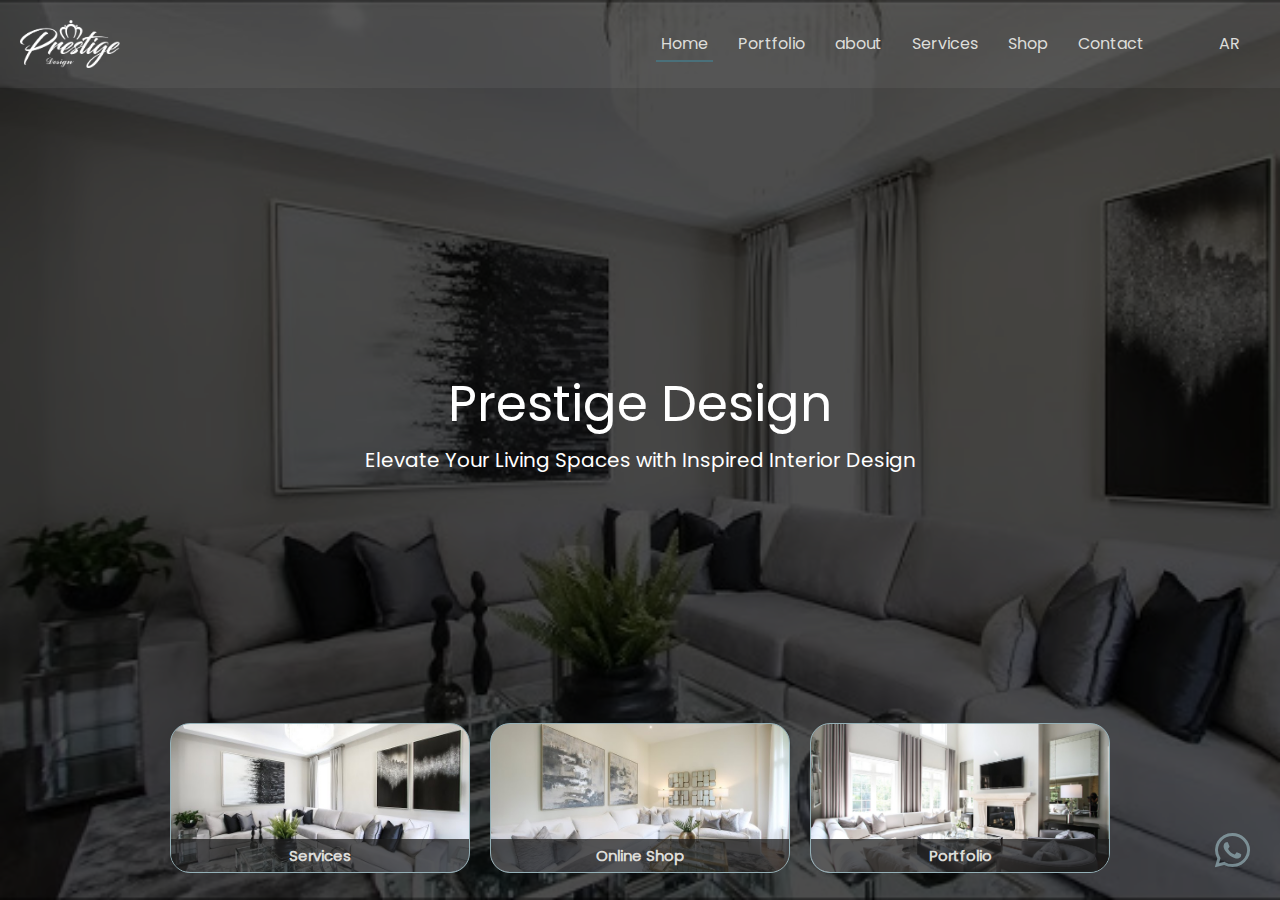
==== index.html @ 5916a6c3 "Update" ====
<!DOCTYPE html>
<html lang="en">

<head>
    <meta charset="UTF-8">
    <meta name="viewport" content="width=device-width, initial-scale=1.0">
    <meta name="description"
        content="Discover the art of interior design with Prestige Design. Explore our stunning portfolio, where creativity meets functionality. Let us transform your home into a masterpiece. Contact us today for personalized design consultations.">
    <title>Prestige Design | Elevate Your Living Spaces with Inspired Interior Design</title>

    <link rel="stylesheet" href="https://cdnjs.cloudflare.com/ajax/libs/font-awesome/6.4.2/css/all.min.css">

    <link rel="stylesheet" href="resources/styles/style.css">
</head>

<body class="ligh-mode-color">
    <!-- header -->
    <header class="header-index" id="header-index">

        <!-- navbar -->
        <div class="nav">
            <div class="container">
                <div class="nav-contents">
                    <div class="nav-logo">
                        <a href="index.html">
                            <img src="resources/images/navan-logo-light.png" alt="Prestige Design logo" loading="lazy">
                        </a>
                    </div>

                    <div class="nav-menu">
                        <ul>
                            <li><a href="index.html" id="nav-menu-home" class="selected">Home</a></li>

                            <li><a href="portfolio.html" id="nav-menu-portfolio">Portfolio</a></li>

                            <li><a href="about.html" id="nav-menu-about">About</a></li>


                            <li><a href="services.html" id="nav-menu-store">Services</a></li>

                            <li><a href="shop.html" id="nav-menu-collection">Shop</a></li>

                            <li><a href="contact.html" id="nav-menu-contact">Contact</a></li>
                        </ul>
                    </div>

                    <div class="nav-icons">
                        <div class="languages" id="language-toggeler">
                            <span id="en-language">EN</span>
                            <span id="ar-language">AR</span>
                        </div>
                        <!-- <div class="theme-mode">
                                <i class="fa fa-moon"></i>
                                <i class="fa fa-sun"></i>
                            </div> -->
                        <div class="nav-burger-menu" id="nav-burger-menu">
                            <i class="fa fa-bars"></i>
                            <div class="burger-menu">
                                <i class="fa fa-times"></i>
                                <ul>
                                    <li><a href="index.html" id="nav-menu-home-burger" class="selected">Home</a></li>
                                    <li><a href="portfolio.html" id="nav-menu-portfolio-burger">Portfolio</a>

                                    <li><a href="about.html" id="nav-menu-about-burger">About</a>
                                    </li>
                                    <li><a href="services.html" id="nav-menu-store-burger">Services</a></li>
                                    <li><a href="shop.html" id="nav-menu-collection-burger">Shop</a></li>
                                    <li><a href="contact.html" id="nav-menu-contact-burger">Contact</a></li>
                                </ul>
                            </div>
                        </div>
                    </div>
                </div>
            </div>
        </div>



        <section class="slider">
            <div class="background active">
                <div class='overlay'>
                    <span id="slogan-one">
                        <h1>Prestige Design</h1>
                    </span>
                    <div class="collection-filter">
                        <div class="wallpaper shop-filter">
                            <h3>Services</h3>
                            <a href="services.html" class="category-link"></a>
                        </div>
                        <div class="decorative shop-filter">
                            <h3>Online Shop</h3>
                            <a href="shop.html" class="category-link"></a>
                        </div>
                        <div class="posters shop-filter">
                            <h3>Portfolio</h3>
                            <a href="portfolio.html" class="category-link"></a>

                        </div>
                    </div>
                    <p>Elevate Your Living Spaces with Inspired Interior Design</p>

                </div>
            </div>
            <div class="background">
                <div class='overlay'>
                    <span id="slogan-two">Services</span>
                    <div class="collection-filter">
                        <div class="wallpaper shop-filter">
                            <h3>commercial design</h3>
                            <a href="#" class="category-link"></a>

                        </div>
                        <div class="decorative shop-filter">
                            <h3>residential design</h3>
                            <a href="#" class="category-link"></a>


                        </div>
                        <div class="posters shop-filter">
                            <h3>furnishing consultation</h3>
                            <a href="#" class="category-link"></a>

                        </div>
                    </div>
                </div>
            </div>
            <div class="background">
                <div class='overlay'>
                    <span id="slogan-three">Online Store</span>
                    <div class="collection-filter">
                        <div class="wallpaper shop-filter">
                            <h3>wallpapers</h3>
                            <a href="shop.html" class="category-link"></a>

                        </div>
                        <div class="decorative shop-filter">
                            <h3>decoratives</h3>
                            <a href="shop.html" class="category-link"></a>


                        </div>
                        <div class="posters shop-filter">
                            <h3>posters</h3>
                            <a href="shop.html" class="category-link"></a>

                        </div>
                    </div>
                </div>
            </div>
            <div class="background">
                <div class='overlay'>
                    <span id="slogan-four">Portfolio</span>
                    <div class="collection-filter">
                        <div class="wallpaper shop-filter">
                            <h3>Commercial</h3>
                            <a href="portfolio.html" class="category-link"></a>

                        </div>
                        <div class="decorative shop-filter">
                            <h3>Residential</h3>
                            <a href="portfolio.html" class="category-link"></a>


                        </div>
                        <div class="posters shop-filter">
                            <h3>Office</h3>
                            <a href="portfolio.html" class="category-link"></a>

                        </div>
                    </div>
                </div>
            </div>
        </section>

    </header>



    <div class="whatsapp">
        <a href="https://wa.me/+96891245348"><i class="fab fa-whatsapp"></i></a>
    </div>
    <!-- scripts -->
    <!-- <script src="resources/scripts/language-index.js"></script> -->
    <!-- <script src="resources/scripts/partners.js"></script> -->
    <!-- <script src="resources/scripts/counter.js"></script> -->
    <!-- <script src="resources/scripts/work.js"></script> -->
    <!-- <script src="resources/scripts/video-player.js"></script> -->
    <script src="resources/scripts/header-slider.js"></script>
    <script src="resources/scripts/burger-menu.js"></script>
    <script src="resources/scripts/language-index-2.js"></script>

</body>

</html>
---- resources/styles/style.css ----
*,
*::after,
*::before {
  margin: 0;
  padding: 0;
  box-sizing: border-box; }

body {
  width: 100%;
  font-family: poppins-regular; }

.body .secound-lang {
  direction: rtl;
  font-family: yekan; }

p {
  line-height: 1.7; }

a {
  text-decoration: none;
  color: inherit; }

i {
  color: #1e1e1e; }

ul,
li {
  list-style: none; }

.website-language-arabic {
  direction: rtl;
  font-family: yekan;
  text-align: right; }
  .website-language-arabic button a,
  .website-language-arabic input,
  .website-language-arabic textarea,
  .website-language-arabic button {
    font-family: yekan; }

.website-language-english {
  direction: ltr;
  text-align: left;
  font-family: poppins-regular; }
  .website-language-english input,
  .website-language-english textarea,
  .website-language-english button a,
  .website-language-english button {
    font-family: poppins-regular; }

img {
  transition: transform ease-in-out 0.3s; }

@font-face {
  font-family: yekan-bold;
  src: url(../fonts/vazirmatn/Vazirmatn-Bold.ttf); }

@font-face {
  font-family: yekan;
  src: url(../fonts/vazirmatn/Vazirmatn-Regular.ttf); }

@font-face {
  font-family: poppins-black-italic;
  src: url(../fonts/poppins/poppins-black-italic.ttf); }

@font-face {
  font-family: poppins-black;
  src: url(../fonts/poppins/poppins-black.ttf); }

@font-face {
  font-family: poppins-bold-italic;
  src: url(../fonts/poppins/poppins-bold-italic.ttf); }

@font-face {
  font-family: poppins-bold;
  src: url(../fonts/poppins/poppins-bold.ttf); }

@font-face {
  font-family: poppins-extra-bold-italic;
  src: url(../fonts/poppins/poppins-extra-bold-italic.ttf); }

@font-face {
  font-family: poppins-extra-bold;
  src: url(../fonts/poppins/poppins-extra-bold.ttf); }

@font-face {
  font-family: poppins-extra-light-italic;
  src: url(../fonts/poppins/poppins-extra-light-italic.ttf); }

@font-face {
  font-family: poppins-extra-light;
  src: url(../fonts/poppins/poppins-extra-light.ttf); }

@font-face {
  font-family: poppins-italic;
  src: url(../fonts/poppins/poppins-italic.ttf); }

@font-face {
  font-family: poppins-light-italic;
  src: url(../fonts/poppins/poppins-light-italic.ttf); }

@font-face {
  font-family: poppins-extra-light;
  src: url(../fonts/poppins/poppins-extra-light.ttf); }

@font-face {
  font-family: poppins-italic;
  src: url(../fonts/poppins/poppins-italic.ttf); }

@font-face {
  font-family: poppins-light-italic;
  src: url(../fonts/poppins/poppins-light-italic.ttf); }

@font-face {
  font-family: poppins-light;
  src: url(../fonts/poppins/poppins-light.ttf); }

@font-face {
  font-family: poppins-medium-italic;
  src: url(../fonts/poppins/poppins-medium-italic.ttf); }

@font-face {
  font-family: poppins-medium;
  src: url(../fonts/poppins/poppins-medium.ttf); }

@font-face {
  font-family: poppins-regular;
  src: url(../fonts/poppins/poppins-regular.ttf); }

@font-face {
  font-family: poppins-semi-bold-italic;
  src: url(../fonts/poppins/poppins-semi-bold-italic.ttf); }

@font-face {
  font-family: poppins-semi-bold;
  src: url(../fonts/poppins/poppins-semi-bold.ttf); }

@font-face {
  font-family: poppins-thin-italic;
  src: url(../fonts/poppins/poppins-thin-italic.ttf); }

@font-face {
  font-family: poppins-thin;
  src: url(../fonts/poppins/poppins-thin.ttf); }

@keyframes fadeUp {
  to {
    opacity: 1;
    transform: translateY(0); } }

.container {
  max-width: 1280px;
  margin: 0 auto;
  padding: 20px; }

.i-arrow {
  margin-left: 10px !important;
  color: inherit !important; }

.section-titles {
  color: #4a707a;
  text-transform: uppercase; }

.hidden {
  display: none !important; }

.show {
  display: inline-flex !important; }

.select-show {
  border: 2px solid #4a707a; }

.light-mode-color {
  color: #1e1e1e; }

.dark-mode-color {
  color: #ddddda; }

.button {
  display: inline-flex;
  justify-content: center;
  align-items: center;
  outline: none;
  padding: 15px 25px;
  border-radius: 25px;
  border: 0;
  text-transform: uppercase;
  margin: 10px;
  cursor: pointer; }

.button-dark {
  color: #ddddda;
  background: #1e1e1e;
  transition: 0.3s; }

.button-dark:hover {
  color: #ddddda;
  background: #4a707a; }

.button-light {
  color: #1e1e1e;
  background: #ddddda;
  transition: 0.3s; }

.button-light:hover {
  color: #ddddda;
  background: #4a707a; }

.button-primary {
  color: #ddddda;
  background: #4a707a;
  transition: 0.3s; }

.button-primary:hover {
  opacity: 80%; }

.post img {
  width: 100%;
  max-width: 100%; }

.whatsapp i {
  position: fixed;
  bottom: 30px;
  right: 30px;
  opacity: 70%;
  font-size: 40px;
  z-index: 500;
  color: #94b0b7;
  transition: 0.3s; }

.whatsapp:hover i {
  color: yellowgreen;
  opacity: 1; }

.header .nav .container .nav-contents .nav-icons .nav-burger-menu .burger-menu,
.header-index .nav .container .nav-contents .nav-icons .nav-burger-menu .burger-menu,
.header-about .nav .container .nav-contents .nav-icons .nav-burger-menu .burger-menu {
  padding: 100px;
  z-index: 100;
  position: fixed;
  background: #1e1e1e;
  left: 0;
  top: 0;
  bottom: 0;
  right: 0; }
  .header .nav .container .nav-contents .nav-icons .nav-burger-menu .burger-menu i,
  .header-index .nav .container .nav-contents .nav-icons .nav-burger-menu .burger-menu i,
  .header-about .nav .container .nav-contents .nav-icons .nav-burger-menu .burger-menu i {
    position: absolute;
    right: 0;
    top: 0;
    padding: 40px;
    font-size: 40px;
    color: #ddddda;
    transition: 0.3s; }
    .header .nav .container .nav-contents .nav-icons .nav-burger-menu .burger-menu i:hover,
    .header-index .nav .container .nav-contents .nav-icons .nav-burger-menu .burger-menu i:hover,
    .header-about .nav .container .nav-contents .nav-icons .nav-burger-menu .burger-menu i:hover {
      color: #4a707a; }
  .header .nav .container .nav-contents .nav-icons .nav-burger-menu .burger-menu li,
  .header-index .nav .container .nav-contents .nav-icons .nav-burger-menu .burger-menu li,
  .header-about .nav .container .nav-contents .nav-icons .nav-burger-menu .burger-menu li {
    color: #ddddda;
    padding: 20px;
    font-size: 20px; }
    .header .nav .container .nav-contents .nav-icons .nav-burger-menu .burger-menu li:hover,
    .header-index .nav .container .nav-contents .nav-icons .nav-burger-menu .burger-menu li:hover,
    .header-about .nav .container .nav-contents .nav-icons .nav-burger-menu .burger-menu li:hover {
      color: #4a707a; }

.footer {
  width: 100%;
  background: linear-gradient(rgba(0, 0, 0, 0.6), rgba(0, 0, 0, 0.6)), url(../images/footer.jpeg);
  display: flex;
  justify-content: center;
  align-items: center;
  color: #ddddda;
  text-align: center; }
  .footer .footer-contents {
    width: 100%;
    padding-top: 20px;
    width: 100%; }
    .footer .footer-contents .footer-top {
      width: 100%;
      border-bottom: 2px solid gray;
      padding: 30px; }
      .footer .footer-contents .footer-top h2 {
        width: 100%;
        color: #ddddda;
        padding: 15px;
        font-size: 25px; }
      .footer .footer-contents .footer-top .about-description {
        width: 100%; }
    .footer .footer-contents .container {
      width: 100%; }
      .footer .footer-contents .container .footer-bottom {
        width: 100%;
        padding: 30px;
        display: flex;
        justify-content: center;
        align-items: center; }
        .footer .footer-contents .container .footer-bottom .footer-bottom-left {
          opacity: 70%; }
          .footer .footer-contents .container .footer-bottom .footer-bottom-left a {
            display: block;
            padding: 10px 0;
            font-size: 20px;
            transition: 0.3s; }
            .footer .footer-contents .container .footer-bottom .footer-bottom-left a:hover {
              color: #4a707a; }
          .footer .footer-contents .container .footer-bottom .footer-bottom-left .logo img {
            width: 150px;
            margin-bottom: 10px; }
          .footer .footer-contents .container .footer-bottom .footer-bottom-left .social-media {
            display: flex; }
            .footer .footer-contents .container .footer-bottom .footer-bottom-left .social-media a i {
              color: #ddddda;
              font-size: 30px;
              padding: 10px 10px;
              cursor: pointer;
              transition: 0.3s; }
              .footer .footer-contents .container .footer-bottom .footer-bottom-left .social-media a i:hover {
                color: #4a707a; }
    .footer .footer-contents .copyright {
      width: 100%;
      border-top: 2px solid gray;
      padding: 10px;
      opacity: 50%; }
      .footer .footer-contents .copyright i {
        color: #ddddda; }
      .footer .footer-contents .copyright a {
        color: #4a707a; }

.nav {
  z-index: 100;
  width: 100%;
  background: rgba(255, 255, 255, 0.05);
  position: relative; }
  .nav .container {
    width: 100%; }
    .nav .container .nav-contents {
      width: 100%;
      display: flex;
      justify-content: space-between;
      align-items: center; }
      .nav .container .nav-contents .nav-logo img {
        display: block;
        width: 100px;
        padding-top: 0px;
        padding-bottom: 0px;
        cursor: pointer; }
      .nav .container .nav-contents .nav-menu {
        width: 100%; }
        .nav .container .nav-contents .nav-menu ul {
          display: flex;
          align-items: center;
          justify-content: end;
          margin-right: 50px; }
          .nav .container .nav-contents .nav-menu ul li {
            margin-left: 20px; }
            .nav .container .nav-contents .nav-menu ul li a {
              padding: 5px;
              cursor: pointer;
              color: #ddddda;
              transition: 0.3s; }
              .nav .container .nav-contents .nav-menu ul li a:hover {
                color: #4a707a; }
      .nav .container .nav-contents .nav-icons {
        display: flex;
        justify-content: space-between;
        align-items: center;
        transition: 0.3s; }
        .nav .container .nav-contents .nav-icons i {
          font-size: 25px;
          align-items: center;
          cursor: pointer;
          color: #ddddda; }
          .nav .container .nav-contents .nav-icons i:hover {
            color: #4a707a; }
        .nav .container .nav-contents .nav-icons .languages {
          display: flex;
          align-items: center;
          justify-content: center;
          color: #ddddda;
          cursor: pointer;
          transition: 0.3s; }
          .nav .container .nav-contents .nav-icons .languages span {
            padding: 4px 20px; }
        .nav .container .nav-contents .nav-icons .languages:hover {
          color: #4a707a; }
        .nav .container .nav-contents .nav-icons .nav-burger-menu {
          display: none; }

.header {
  width: 100%;
  height: 100vh;
  background: linear-gradient(rgba(0, 0, 0, 0.7), rgba(0, 0, 0, 0.7)), url(../images/rev-home-1.jpeg) no-repeat center center;
  background-size: cover;
  text-align: center; }
  .header .selected {
    border-bottom: 2px solid #4a707a; }
  .header .hero {
    width: 100%;
    height: 80vh;
    display: flex;
    justify-content: center;
    align-items: center; }
    .header .hero .container {
      max-width: 50%; }
      .header .hero .container .hero-contents {
        display: flex;
        flex-direction: column;
        justify-content: center;
        align-items: center;
        padding-top: 50px; }
        .header .hero .container .hero-contents h1 {
          font-size: 45px;
          opacity: 0;
          transform: translateY(20px);
          animation: fadeUp 1s ease forwards;
          animation-delay: 0.5s; }
        .header .hero .container .hero-contents p {
          padding: 40px 0;
          font-size: 18px;
          margin-bottom: 40px;
          opacity: 0;
          transform: translateY(20px);
          animation: fadeUp 1s ease forwards;
          animation-delay: 1s; }
        .header .hero .container .hero-contents button {
          opacity: 0;
          transform: translateY(20px);
          animation: fadeUp 1s ease forwards;
          animation-delay: 1.5s; }
          .header .hero .container .hero-contents button i {
            padding-left: 10px; }

.main {
  width: 100%; }
  .main .about {
    width: 100%;
    padding-top: 100px; }
    .main .about .container {
      width: 100%;
      position: relative; }
      .main .about .container .about-contents {
        display: flex;
        width: 100%;
        justify-content: space-between; }
        .main .about .container .about-contents .image-about {
          display: flex;
          justify-content: center;
          align-items: center;
          width: 100%; }
          .main .about .container .about-contents .image-about img {
            padding: 30px;
            display: block;
            object-fit: cover;
            max-width: 100%;
            height: auto; }
        .main .about .container .about-contents .about-description {
          width: 95%;
          display: flex;
          flex-direction: column;
          align-items: center;
          text-align: center;
          padding: 50px 30px; }
          .main .about .container .about-contents .about-description span {
            color: #4a707a;
            padding-top: 50px; }
          .main .about .container .about-contents .about-description h2 {
            font-size: 30px;
            margin: 25px 0; }
          .main .about .container .about-contents .about-description button {
            margin-top: 40px; }
          .main .about .container .about-contents .about-description .about-image-des {
            padding-top: 50px; }
            .main .about .container .about-contents .about-description .about-image-des img {
              width: 300px; }
          .main .about .container .about-contents .about-description h4 {
            padding-top: 20px;
            padding-bottom: 5px; }
      .main .about .container .about-contents-up {
        margin-bottom: -150px; }
      .main .about .container .about-contents-down {
        position: relative; }
        .main .about .container .about-contents-down .about-description {
          margin-top: 90px; }
  .main .counter {
    width: 100%; }
    .main .counter .container {
      width: 100%;
      display: flex;
      justify-content: center;
      align-items: center; }
      .main .counter .container .counter-contents {
        width: 80%;
        display: grid;
        justify-content: center;
        align-items: center;
        grid-template-columns: repeat(4, 1fr);
        grid-gap: 10px;
        font-size: 18px; }
        .main .counter .container .counter-contents span {
          color: #4a707a;
          font-size: 40px;
          font-weight: bold; }
        .main .counter .container .counter-contents .single-counter {
          border-left: 2px solid rgba(150, 87, 168, 0.4);
          padding: 20px;
          padding-left: 20px;
          margin-right: 15px;
          display: flex;
          justify-content: center;
          align-items: center;
          text-align: center;
          flex-direction: column; }
          .main .counter .container .counter-contents .single-counter:first-child {
            border: none; }
          .main .counter .container .counter-contents .single-counter .counter-number > span:first-child {
            font-size: 50px; }
  .main .video {
    width: 100%;
    max-height: 600px;
    margin-bottom: 100px;
    margin-top: 50px; }
    .main .video .container {
      width: 100%; }
      .main .video .container .video-contents {
        display: flex;
        justify-content: center;
        align-items: center;
        width: 100%;
        max-height: 600px;
        padding: 0 20px;
        flex-direction: column;
        position: relative; }
        .main .video .container .video-contents .video-file {
          display: block;
          object-fit: cover;
          height: 100%;
          max-height: 600px;
          width: 100%;
          background: url(../images/video-cover.jpeg) no-repeat center center;
          background-size: cover; }
        .main .video .container .video-contents div {
          width: 150px;
          height: 150px;
          position: absolute;
          display: flex;
          justify-content: center;
          align-items: center; }
          .main .video .container .video-contents div i {
            color: #ddddda;
            font-size: 60px;
            opacity: 50%; }
  .main .services {
    width: 100%;
    background: url(../images/service-watermark.png), linear-gradient(#1e1e1e, #1e1e1e);
    background-position: center center;
    background-repeat: no-repeat;
    background-size: cover;
    color: #ddddda;
    margin-top: -200px; }
    .main .services .container {
      width: 100%; }
      .main .services .container .services-contents {
        width: 100%;
        display: flex;
        justify-content: center;
        align-items: center;
        padding: 20px;
        padding-top: 100px; }
        .main .services .container .services-contents .services-title {
          justify-content: center;
          align-items: center;
          width: 30%; }
          .main .services .container .services-contents .services-title h4 {
            font-size: 40px;
            padding: 40px 0; }
        .main .services .container .services-contents .services-description {
          width: 70%;
          display: grid;
          grid-template-columns: repeat(2, 1fr);
          justify-content: center;
          align-items: center;
          grid-gap: 80px;
          padding: 50px;
          margin-left: 40px; }
          .main .services .container .services-contents .services-description .single-services {
            position: relative; }
            .main .services .container .services-contents .services-description .single-services:hover .service-icon-title i {
              color: #4a707a; }
              .main .services .container .services-contents .services-description .single-services:hover .service-icon-title i::after {
                display: none; }
          .main .services .container .services-contents .services-description p {
            text-align: justify; }
          .main .services .container .services-contents .services-description .service-icon-title {
            display: flex;
            align-items: center; }
            .main .services .container .services-contents .services-description .service-icon-title h5 {
              font-size: 15px;
              padding: 0 15px; }
            .main .services .container .services-contents .services-description .service-icon-title i {
              color: #ddddda;
              font-size: 50px;
              margin-bottom: 15px;
              position: relative;
              opacity: 80%;
              z-index: 5;
              transition: 0.3s; }
              .main .services .container .services-contents .services-description .service-icon-title i::after {
                content: '';
                position: absolute;
                height: 40px;
                width: 40px;
                display: flex;
                border-radius: 50%;
                left: 45%;
                top: -40%;
                z-index: -100;
                justify-content: center;
                align-items: center;
                background: #4a707a;
                opacity: 40%; }
  .main .work {
    width: 100%;
    padding-top: 100px; }
    .main .work .container {
      width: 100%; }
      .main .work .container .work-contents {
        width: 100%;
        display: flex;
        justify-content: center;
        align-items: center;
        flex-direction: column;
        text-align: center; }
        .main .work .container .work-contents .work-top {
          display: flex;
          justify-content: center;
          align-items: center;
          flex-direction: column;
          margin-bottom: 25px; }
          .main .work .container .work-contents .work-top h6 {
            font-size: 30px;
            padding: 25px 0; }
          .main .work .container .work-contents .work-top p {
            max-width: 80%; }
        .main .work .container .work-contents .work-bottom {
          width: 100%;
          display: grid;
          grid-template-columns: repeat(3, 1fr);
          text-align: start;
          justify-content: end;
          align-items: end;
          height: 700px;
          max-height: 700px;
          background: linear-gradient(rgba(0, 0, 0, 0.6), rgba(0, 0, 0, 0.6)), url(../images/gallery-project-3.jpeg) no-repeat center center;
          background-size: cover;
          color: #ddddda; }
          .main .work .container .work-contents .work-bottom .single-work {
            display: flex;
            width: 100%;
            text-align: start;
            flex-direction: column;
            justify-content: end;
            height: 100%;
            padding: 10px;
            position: relative; }
            .main .work .container .work-contents .work-bottom .single-work:nth-child(2) {
              border-right: 2px solid #ddddda;
              border-left: 2px solid #ddddda; }
            .main .work .container .work-contents .work-bottom .single-work span {
              font-size: 90px;
              opacity: 90%; }
            .main .work .container .work-contents .work-bottom .single-work h5 {
              font-size: 24px;
              font-weight: bold; }
            .main .work .container .work-contents .work-bottom .single-work p {
              display: none;
              padding-bottom: 10px; }
  .main .projects {
    padding-top: 20px;
    width: 100%; }
    .main .projects .projects-contents {
      width: 100%;
      display: flex;
      justify-content: center;
      align-items: center;
      flex-direction: column;
      text-align: center; }
      .main .projects .projects-contents button {
        margin-top: 30px; }
      .main .projects .projects-contents .project-top {
        display: flex;
        justify-content: center;
        align-items: center;
        flex-direction: column;
        margin-bottom: 50px; }
        .main .projects .projects-contents .project-top h6 {
          font-size: 30px;
          padding: 25px 0; }
        .main .projects .projects-contents .project-top p {
          max-width: 80%; }
      .main .projects .projects-contents .project-bottom {
        width: 100%;
        display: grid;
        grid-gap: 2px;
        grid-template-columns: repeat(4, 1fr); }
        .main .projects .projects-contents .project-bottom .single-project {
          height: 220px;
          display: flex;
          justify-content: center;
          align-items: center;
          flex-direction: column;
          background-size: cover;
          color: #ddddda; }
          .main .projects .projects-contents .project-bottom .single-project h5 {
            font-size: 18px; }
          .main .projects .projects-contents .project-bottom .single-project h5,
          .main .projects .projects-contents .project-bottom .single-project div {
            opacity: 0;
            visibility: hidden;
            transition: 0.5s; }
          .main .projects .projects-contents .project-bottom .single-project:hover h5,
          .main .projects .projects-contents .project-bottom .single-project:hover div {
            opacity: 1;
            visibility: visible; }
          .main .projects .projects-contents .project-bottom .single-project:nth-child(1) {
            background: linear-gradient(rgba(0, 0, 0, 0.6), rgba(0, 0, 0, 0.6)), url(../images/project-villa/villa-2.jpeg) no-repeat center center;
            background-size: cover; }
          .main .projects .projects-contents .project-bottom .single-project:nth-child(2) {
            background: linear-gradient(rgba(0, 0, 0, 0.6), rgba(0, 0, 0, 0.6)), url(../images/project-car-tuning-showroom/sdesign-car-showroom-9.jpg) no-repeat center center;
            background-size: cover; }
          .main .projects .projects-contents .project-bottom .single-project:nth-child(3) {
            background: linear-gradient(rgba(0, 0, 0, 0.6), rgba(0, 0, 0, 0.6)), url(../images/project-skil-secret-2/skin-secret-3.jpg) no-repeat center center;
            background-size: cover; }
          .main .projects .projects-contents .project-bottom .single-project:nth-child(4) {
            background: linear-gradient(rgba(0, 0, 0, 0.6), rgba(0, 0, 0, 0.6)), url(../images/project-office-mucat-hills/muscat-hills-7.jpg) no-repeat center center;
            background-size: cover; }
          .main .projects .projects-contents .project-bottom .single-project:nth-child(5) {
            background: linear-gradient(rgba(0, 0, 0, 0.6), rgba(0, 0, 0, 0.6)), url(../images/project-office-muzon/muzon-2.jpg) no-repeat center center;
            background-size: cover; }
          .main .projects .projects-contents .project-bottom .single-project:nth-child(6) {
            background: linear-gradient(rgba(0, 0, 0, 0.6), rgba(0, 0, 0, 0.6)), url(../images/project-photo-studio/photo-studio-3.jpg) no-repeat center center;
            background-size: cover; }
          .main .projects .projects-contents .project-bottom .single-project:nth-child(7) {
            background: linear-gradient(rgba(0, 0, 0, 0.6), rgba(0, 0, 0, 0.6)), url(../images/project-villa/villa-6.jpeg) no-repeat center center;
            background-size: cover; }
          .main .projects .projects-contents .project-bottom .single-project:nth-child(8) {
            background: linear-gradient(rgba(0, 0, 0, 0.6), rgba(0, 0, 0, 0.6)), url(../images/project-living-room/living-room-1.jpg) no-repeat center center;
            background-size: cover; }
  .main .quality {
    width: 100%;
    padding-top: 100px; }
    .main .quality .container {
      width: 100%; }
      .main .quality .container .quality-contents {
        width: 100%;
        display: flex;
        justify-content: center;
        align-items: center; }
        .main .quality .container .quality-contents .quality-images {
          width: 100%;
          display: flex;
          justify-content: center;
          min-width: 500px;
          background: url(../images/quality-background.png) no-repeat center center;
          background-size: contain; }
          .main .quality .container .quality-contents .quality-images .quality-image-inner {
            position: relative;
            min-height: 600px;
            width: 80%;
            background: url(../images/about.jpeg) no-repeat center center;
            background-size: cover; }
            .main .quality .container .quality-contents .quality-images .quality-image-inner .quality-price {
              position: absolute;
              right: 0;
              bottom: 0;
              height: 150px;
              width: 180px;
              background: white;
              display: flex;
              justify-content: center;
              align-items: center;
              flex-direction: column; }
              .main .quality .container .quality-contents .quality-images .quality-image-inner .quality-price span {
                font-size: 45px;
                font-weight: bold; }
              .main .quality .container .quality-contents .quality-images .quality-image-inner .quality-price h4 {
                font-size: 16px;
                font-weight: bold; }
        .main .quality .container .quality-contents .quality-description {
          display: flex;
          margin-top: 30px;
          justify-content: center;
          align-items: start;
          flex-direction: column;
          width: 100%;
          padding: 10px 90px 0px 90px; }
          .main .quality .container .quality-contents .quality-description h6 {
            font-size: 50px;
            padding: 20px 0;
            font-weight: bold;
            line-height: 1.3; }
          .main .quality .container .quality-contents .quality-description p {
            font-size: 18px;
            padding-bottom: 30px; }
  .main .partner {
    direction: ltr !important;
    padding-top: 100px;
    width: 100%;
    display: flex;
    justify-content: center;
    align-items: center;
    margin-bottom: 100px; }
    .main .partner .partner-contents {
      display: flex;
      overflow: hidden;
      white-space: nowrap;
      width: 100%;
      animation: scroll 10s linear infinite; }
      .main .partner .partner-contents .partner-logo {
        flex: 0 0 auto;
        margin-right: 20px; }
        .main .partner .partner-contents .partner-logo img {
          width: 200px;
          height: auto; }
  .main .banner {
    width: 100%;
    height: 500px;
    display: flex;
    justify-content: center;
    align-items: center;
    padding: 20px;
    text-align: center;
    margin-top: 80px;
    background: linear-gradient(rgba(0, 0, 0, 0.7), rgba(0, 0, 0, 0.7)), url(../images/banner.jpeg) no-repeat center center fixed;
    background-size: cover;
    color: #ddddda; }
    .main .banner .banner-contents h6 {
      font-size: 50px;
      padding: 20px; }
  .main #blog-title,
  .main #blog-heading {
    text-align: center; }
  .main .blog {
    width: 100%;
    padding-top: 70px; }
    .main .blog .container {
      width: 100%; }
      .main .blog .container .blog-contents {
        display: flex;
        flex-direction: column;
        align-items: center;
        justify-content: center; }
        .main .blog .container .blog-contents .blog-title-wrapper {
          width: 100%;
          text-align: center; }
          .main .blog .container .blog-contents .blog-title-wrapper h2 {
            margin-top: 10px; }
        .main .blog .container .blog-contents .post-contents {
          width: 100%;
          display: flex;
          margin-top: 15px; }
          .main .blog .container .blog-contents .post-contents .post {
            display: flex;
            flex-direction: column;
            padding: 15px;
            margin: 5px 0;
            height: 100%; }
            .main .blog .container .blog-contents .post-contents .post h3 {
              margin-bottom: 20px; }
            .main .blog .container .blog-contents .post-contents .post i {
              margin-bottom: 10px; }
          .main .blog .container .blog-contents .post-contents figcaption {
            padding: 5px; }
            .main .blog .container .blog-contents .post-contents figcaption p {
              max-height: 80px;
              overflow: hidden;
              text-overflow: ellipsis;
              text-align: justify; }
            .main .blog .container .blog-contents .post-contents figcaption a {
              color: #4a707a;
              padding-top: 20px;
              font-weight: bold;
              display: block; }
            .main .blog .container .blog-contents .post-contents figcaption i {
              color: #4a707a;
              opacity: 70%; }
            .main .blog .container .blog-contents .post-contents figcaption .post-date {
              padding-right: 10px;
              opacity: 70%; }
          .main .blog .container .blog-contents .post-contents .post-main {
            display: flex;
            flex-direction: column;
            justify-content: center;
            align-items: center;
            min-width: 50%;
            margin: 5px; }
            .main .blog .container .blog-contents .post-contents .post-main figure img {
              display: block;
              margin-bottom: 20px; }
          .main .blog .container .blog-contents .post-contents .post-subsidiary {
            display: flex;
            flex-direction: column;
            justify-content: space-between;
            align-items: center; }
            .main .blog .container .blog-contents .post-contents .post-subsidiary .post {
              margin: 10px 0; }
            .main .blog .container .blog-contents .post-contents .post-subsidiary figure {
              display: flex;
              flex-direction: row; }
              .main .blog .container .blog-contents .post-contents .post-subsidiary figure img {
                max-width: 50%;
                display: block;
                margin: 0 15px;
                object-fit: cover;
                object-position: center center; }

.website-language-arabic main .counter .container .counter-contents .single-counter {
  border: none; }
  .website-language-arabic main .counter .container .counter-contents .single-counter:nth-child(2) {
    border-left: 2px solid rgba(150, 87, 168, 0.4);
    border-right: 2px solid rgba(150, 87, 168, 0.4); }
  .website-language-arabic main .counter .container .counter-contents .single-counter:nth-child(3) {
    border-left: 2px solid rgba(150, 87, 168, 0.4); }

.header-index {
  width: 100%;
  height: 100vh;
  background-size: cover;
  text-align: center;
  transition: 3s;
  position: relative; }
  .header-index .selected {
    border-bottom: 2px solid #4a707a; }
  .header-index .slider {
    z-index: -100;
    height: calc(100vh - 87.84px);
    overflow: hidden;
    font-family: poppins-regular; }
  .header-index .slider .background {
    position: absolute;
    top: 0;
    left: 0;
    -ms-background-size: cover;
    background-size: cover;
    height: 100vh;
    width: 100%;
    opacity: 0;
    z-index: 0;
    -webkit-transition: .5s ease-out;
    -moz-transition: .5s ease-out;
    -ms-transition: .5s ease-out;
    -o-transition: .5s ease-out;
    transition: .5s ease-out; }
  .header-index .slider .background:nth-of-type(1) {
    background-image: url("../images/hero-1.jpeg"); }
  .header-index .slider .background:nth-of-type(2) {
    background-image: url("../images/hero-2.jpeg"); }
  .header-index .slider .background:nth-of-type(3) {
    background-image: url("../images/hero-3.jpeg"); }
  .header-index .slider .background:nth-of-type(4) {
    background-image: url("../images/hero-2.jpeg"); }
  .header-index .slider .active {
    opacity: 1;
    z-index: 1; }
  .header-index .background .overlay {
    display: flex;
    flex-direction: column;
    justify-content: center;
    align-items: center;
    background: rgba(0, 0, 0, 0.7);
    width: 100%;
    height: 100%; }
  .header-index .background .overlay span {
    color: #fff;
    text-align: center;
    display: block;
    font-size: 50px;
    text-transform: capitalize;
    position: absolute;
    top: 50%;
    left: 50%;
    transform: translate(-50%, -110%); }
  .header-index .background .overlay p {
    color: #fff;
    text-align: center;
    display: block;
    margin-top: 20px;
    font-size: 20px;
    z-index: 300; }
  .header-index .collection-filter {
    position: absolute;
    top: 100%;
    left: 50%;
    transform: translate(-50%, -110%);
    width: 100%;
    display: flex;
    padding: 10px;
    justify-content: center;
    align-items: center;
    z-index: 200; }
    .header-index .collection-filter .shop-filter {
      width: 300px;
      height: 150px;
      min-width: 100px;
      min-height: 80px;
      display: flex;
      justify-content: center;
      flex-direction: column;
      align-items: center;
      background-color: #4a707a;
      color: #ddddda;
      font-size: 20px;
      border: 1px solid #94b0b7;
      cursor: pointer;
      border-radius: 20px;
      position: relative;
      transition: 0.3s;
      overflow: hidden; }
    .header-index .collection-filter .shop-filter .category-link {
      position: absolute;
      top: 0;
      left: 0;
      bottom: 0;
      right: 0;
      background: transparent;
      z-index: 1000; }
    .header-index .collection-filter .shop-filter h3 {
      display: block;
      width: 100%;
      padding: 5px 0;
      position: absolute;
      top: 100%;
      left: 50%;
      transform: translate(-50%, -100%);
      background: #1e1e1ebc;
      text-transform: capitalize;
      font-size: 15px;
      transition: 0.3s; }
    .header-index .collection-filter .shop-filter:hover {
      transform: scale(1.1); }
    .header-index .collection-filter .wallpaper {
      background: url(../images/hero-1.jpeg);
      background-repeat: no-repeat;
      background-size: cover;
      background-position: center center; }
    .header-index .collection-filter .decorative {
      background: url(../images/hero-2.jpeg);
      background-repeat: no-repeat;
      background-size: cover;
      background-position: center center;
      margin: 0 20px; }
    .header-index .collection-filter .posters {
      background: url(../images/hero-3.jpeg);
      background-repeat: no-repeat;
      background-size: cover;
      background-position: center center; }

.header-contact {
  width: 100%;
  height: auto;
  background: #ddddda;
  background-size: cover;
  text-align: center; }
  .header-contact .nav .container .nav-contents .nav-menu ul li a {
    color: #1e1e1e; }
    .header-contact .nav .container .nav-contents .nav-menu ul li a:hover {
      color: #4a707a; }
  .header-contact .nav .container .nav-contents .nav-icons i {
    color: #1e1e1e; }
    .header-contact .nav .container .nav-contents .nav-icons i:hover {
      color: #4a707a; }
  .header-contact .nav .container .nav-contents .nav-icons .languages {
    color: #1e1e1e; }
  .header-contact .nav .container .nav-contents .nav-icons .languages:hover {
    color: #4a707a; }
  .header-contact .hero {
    width: 100%;
    height: 300px;
    display: flex;
    justify-content: center;
    align-items: center;
    background: linear-gradient(rgba(0, 0, 0, 0.6), rgba(0, 0, 0, 0.6)), url(../images/contact.jpeg) no-repeat center center;
    background-size: cover;
    margin-bottom: 30px; }
    .header-contact .hero .container {
      max-width: 50%; }
      .header-contact .hero .container .hero-contents {
        display: flex;
        flex-direction: column;
        justify-content: center;
        height: 100%;
        align-items: center;
        padding-top: 0; }
        .header-contact .hero .container .hero-contents h1 {
          font-size: 50px;
          color: #ddddda;
          font-weight: bold; }

.main-contact {
  width: 100%;
  color: #1e1e1e;
  margin-bottom: -10px; }
  .main-contact .container .get-in-touch {
    width: 100%;
    display: flex;
    justify-content: center;
    align-items: center; }
    .main-contact .container .get-in-touch .contact-info {
      padding: 50px 0px;
      width: 100%;
      text-align: center; }
      .main-contact .container .get-in-touch .contact-info .contact-info-contents {
        width: 100%;
        text-align: center;
        display: flex;
        flex-direction: column;
        align-items: center;
        justify-content: center; }
        .main-contact .container .get-in-touch .contact-info .contact-info-contents .contact-heading {
          width: 100%; }
          .main-contact .container .get-in-touch .contact-info .contact-info-contents .contact-heading .contact-title-info {
            padding: 0 20px 0 0; }
            .main-contact .container .get-in-touch .contact-info .contact-info-contents .contact-heading .contact-title-info h3 {
              font-size: 30px;
              padding: 20px 0; }
            .main-contact .container .get-in-touch .contact-info .contact-info-contents .contact-heading .contact-title-info p {
              font-size: 18px; }
        .main-contact .container .get-in-touch .contact-info .contact-info-contents i {
          font-size: 30px;
          color: #4a707a;
          display: block;
          margin: 10px 0;
          margin-top: 50px; }
          .main-contact .container .get-in-touch .contact-info .contact-info-contents i:first-child {
            margin-top: 35px; }
        .main-contact .container .get-in-touch .contact-info .contact-info-contents .contact-phones span {
          display: block; }
        .main-contact .container .get-in-touch .contact-info .contact-info-contents .contact-email span {
          display: block; }
        .main-contact .container .get-in-touch .contact-info .contact-info-contents .contact-email a {
          font-weight: bold; }
    .main-contact .container .get-in-touch .contact-form {
      width: 100%;
      display: flex;
      align-items: center;
      justify-content: center;
      padding-top: 25px;
      flex-direction: column; }
      .main-contact .container .get-in-touch .contact-form form {
        display: grid;
        grid-gap: 15px;
        grid-template-columns: repeat(2, 1fr);
        padding: 25px;
        width: 100%; }
        .main-contact .container .get-in-touch .contact-form form > * {
          width: 100%;
          min-height: 60px;
          padding: 20px;
          outline: none;
          border: none;
          align-items: center;
          border: 1px solid #1e1e1e34;
          border-radius: 10px; }
          .main-contact .container .get-in-touch .contact-form form > *:focus {
            border: 1px solid #4a707a; }
        .main-contact .container .get-in-touch .contact-form form .form-address {
          grid-column: 1 /-1; }
        .main-contact .container .get-in-touch .contact-form form textarea {
          min-height: 350px;
          grid-column: 1 /-1;
          resize: none; }
        .main-contact .container .get-in-touch .contact-form form button {
          margin: 0; }
        .main-contact .container .get-in-touch .contact-form form > :last-child {
          grid-column: 1/-1; }
  .main-contact .notification {
    position: fixed;
    top: 30px;
    right: 30px;
    background-color: #4CAF50;
    color: #fff;
    padding: 25px 35px;
    border-radius: 5px;
    display: none; }

.video {
  width: 100%;
  max-height: 600px;
  margin-bottom: 100px;
  margin-top: 50px; }
  .video .container {
    width: 100%; }
    .video .container .video-contents {
      display: flex;
      justify-content: center;
      align-items: center;
      width: 100%;
      max-height: 600px;
      padding: 0 20px;
      flex-direction: column;
      position: relative; }
      .video .container .video-contents .video-file {
        display: block;
        object-fit: cover;
        height: 100%;
        max-height: 600px;
        width: 100%;
        background: url(../images/video-cover.jpeg) no-repeat center center;
        background-size: cover; }
      .video .container .video-contents div {
        width: 150px;
        height: 150px;
        position: absolute;
        display: flex;
        justify-content: center;
        align-items: center; }
        .video .container .video-contents div i {
          color: #ddddda;
          font-size: 60px;
          opacity: 50%; }

.services {
  width: 100%;
  background: url(../images/service-watermark.png), linear-gradient(#1e1e1e, #1e1e1e);
  background-position: center center;
  background-repeat: no-repeat;
  background-size: cover;
  color: #ddddda;
  margin-top: -200px; }
  .services .container {
    width: 100%; }
    .services .container .services-contents {
      width: 100%;
      display: flex;
      flex-direction: column;
      justify-content: center;
      align-items: center;
      padding: 20px;
      padding-top: 100px;
      text-align: center; }
      .services .container .services-contents .services-icon {
        object-fit: cover;
        object-position: center center;
        width: 190px;
        height: 190px;
        border-radius: 100%;
        margin-bottom: 20px;
        transition: 0.3s;
        overflow: hidden; }
      .services .container .services-contents .services-title {
        justify-content: center;
        align-items: center;
        width: 100%; }
        .services .container .services-contents .services-title h4 {
          font-size: 30px;
          padding: 40px 0; }
      .services .container .services-contents .services-description {
        width: 100%;
        display: grid;
        grid-template-columns: repeat(1, 1fr);
        justify-content: center;
        align-items: center;
        grid-gap: 80px;
        padding: 50px;
        margin-left: 40px; }
        .services .container .services-contents .services-description .single-services {
          border: 1px solid #ddddda;
          position: relative;
          display: flex;
          flex-direction: column;
          justify-content: center;
          align-items: center;
          padding: 40px 20px;
          border-radius: 20px;
          margin: 20px 0;
          transition: 0.3s; }
          .services .container .services-contents .services-description .single-services:hover {
            border: 1px solid #94b0b7; }
            .services .container .services-contents .services-description .single-services:hover .services-icon {
              transform: scale(1.1); }
        .services .container .services-contents .services-description p {
          text-align: justify; }
          .services .container .services-contents .services-description p strong {
            display: block;
            margin-top: 10px;
            font-size: 20px; }
        .services .container .services-contents .services-description .service-icon-title {
          min-width: 20%;
          display: flex;
          align-items: center;
          flex-direction: column;
          margin: 10px 10px;
          margin-bottom: 35px; }
          .services .container .services-contents .services-description .service-icon-title h5 {
            font-size: 20px;
            padding: 0 15px; }
          .services .container .services-contents .services-description .service-icon-title i {
            color: #ddddda;
            font-size: 50px;
            margin-bottom: 15px;
            position: relative;
            opacity: 80%;
            z-index: 5;
            transition: 0.3s; }
            .services .container .services-contents .services-description .service-icon-title i::after {
              content: '';
              position: absolute;
              height: 40px;
              width: 40px;
              display: flex;
              border-radius: 50%;
              left: 45%;
              top: -40%;
              z-index: -100;
              justify-content: center;
              align-items: center;
              background: #4a707a;
              opacity: 40%; }

.work {
  width: 100%;
  padding-top: 100px;
  padding-bottom: 100px; }
  .work .container {
    width: 100%; }
    .work .container .work-contents {
      width: 100%;
      display: flex;
      justify-content: center;
      align-items: center;
      flex-direction: column;
      text-align: center; }
      .work .container .work-contents .work-top {
        display: flex;
        justify-content: center;
        align-items: center;
        flex-direction: column;
        margin-bottom: 25px; }
        .work .container .work-contents .work-top h6 {
          font-size: 30px;
          padding: 25px 0; }
        .work .container .work-contents .work-top p {
          max-width: 80%; }
      .work .container .work-contents .work-bottom {
        width: 100%;
        display: grid;
        grid-template-columns: repeat(3, 1fr);
        text-align: start;
        justify-content: end;
        align-items: end;
        height: 700px;
        max-height: 700px;
        background: linear-gradient(rgba(0, 0, 0, 0.6), rgba(0, 0, 0, 0.6)), url(../images/gallery-project-3.jpeg) no-repeat center center;
        background-size: cover;
        color: #ddddda; }
        .work .container .work-contents .work-bottom .single-work {
          display: flex;
          width: 100%;
          text-align: start;
          flex-direction: column;
          justify-content: end;
          height: 100%;
          padding: 10px;
          position: relative; }
          .work .container .work-contents .work-bottom .single-work:nth-child(2) {
            border-right: 2px solid #ddddda;
            border-left: 2px solid #ddddda; }
          .work .container .work-contents .work-bottom .single-work span {
            font-size: 90px;
            opacity: 90%; }
          .work .container .work-contents .work-bottom .single-work h5 {
            font-size: 24px;
            font-weight: bold; }
          .work .container .work-contents .work-bottom .single-work p {
            display: none;
            padding-bottom: 10px; }

.header-contact {
  width: 100%;
  height: auto;
  background: #ddddda;
  background-size: cover;
  text-align: center; }
  .header-contact .nav .container .nav-contents .nav-menu ul li a {
    color: #1e1e1e; }
    .header-contact .nav .container .nav-contents .nav-menu ul li a:hover {
      color: #4a707a; }
  .header-contact .nav .container .nav-contents .nav-icons i {
    color: #1e1e1e; }
    .header-contact .nav .container .nav-contents .nav-icons i:hover {
      color: #4a707a; }
  .header-contact .nav .container .nav-contents .nav-icons .languages {
    color: #1e1e1e; }
  .header-contact .nav .container .nav-contents .nav-icons .languages:hover {
    color: #4a707a; }
  .header-contact .hero {
    width: 100%;
    height: 300px;
    display: flex;
    justify-content: center;
    align-items: center;
    background: linear-gradient(rgba(0, 0, 0, 0.6), rgba(0, 0, 0, 0.6)), url(../images/contact.jpeg) no-repeat center center;
    background-size: cover;
    margin-bottom: 30px; }
    .header-contact .hero .container {
      max-width: 50%; }
      .header-contact .hero .container .hero-contents {
        display: flex;
        flex-direction: column;
        justify-content: center;
        height: 100%;
        align-items: center;
        padding-top: 0; }
        .header-contact .hero .container .hero-contents h1 {
          font-size: 50px;
          color: #ddddda;
          font-weight: bold; }

.main-portfolio {
  width: 100%; }
  .main-portfolio .portfolio {
    width: 100%; }
    .main-portfolio .portfolio .container {
      width: 100%; }
      .main-portfolio .portfolio .container .collection-filter {
        width: 100%;
        display: grid;
        padding: 20px;
        grid-template-columns: repeat(3, 1fr);
        grid-gap: 10px;
        justify-content: center; }
        .main-portfolio .portfolio .container .collection-filter .portfolio-filter {
          width: 100%;
          height: 200px;
          min-height: 100px;
          display: flex;
          justify-content: center;
          flex-direction: column;
          align-items: center;
          background-color: #4a707a;
          color: #ddddda;
          font-size: 20px;
          border-radius: 25px;
          font-size: 20px;
          cursor: pointer; }
        .main-portfolio .portfolio .container .collection-filter .offices {
          background: linear-gradient(rgba(0, 0, 0, 0.7), rgba(0, 0, 0, 0.7)), url(../images/hero-1.jpeg);
          background-repeat: no-repeat;
          background-size: cover;
          background-position: center center; }
        .main-portfolio .portfolio .container .collection-filter .residentials {
          background: linear-gradient(rgba(0, 0, 0, 0.7), rgba(0, 0, 0, 0.7)), url(../images/hero-2.jpeg);
          background-repeat: no-repeat;
          background-size: cover;
          background-position: center center; }
        .main-portfolio .portfolio .container .collection-filter .commercials {
          background: linear-gradient(rgba(0, 0, 0, 0.7), rgba(0, 0, 0, 0.7)), url(../images/hero-3.jpeg);
          background-repeat: no-repeat;
          background-size: cover;
          background-position: center center; }
      .main-portfolio .portfolio .container .portfolio-contents {
        width: 100%; }
        .main-portfolio .portfolio .container .portfolio-contents .project {
          width: 100%;
          display: flex;
          justify-content: center;
          align-items: center;
          flex-direction: column; }
          .main-portfolio .portfolio .container .portfolio-contents .project .single-project {
            display: flex;
            padding: 40px;
            box-shadow: rgba(0, 0, 0, 0.1) 0px 1px 3px 0px, rgba(0, 0, 0, 0.06) 0px 1px 2px 0px;
            margin: 20px;
            border-radius: 25px; }
            .main-portfolio .portfolio .container .portfolio-contents .project .single-project .single-project-image {
              min-width: 50%;
              max-width: 50%; }
              .main-portfolio .portfolio .container .portfolio-contents .project .single-project .single-project-image .gallery-show img {
                width: 100%;
                height: 300px;
                object-fit: cover;
                object-position: center center; }
              .main-portfolio .portfolio .container .portfolio-contents .project .single-project .single-project-image .gallery {
                display: flex;
                justify-content: start;
                align-items: center;
                height: 60px;
                width: 100%;
                overflow-x: auto;
                white-space: nowrap; }
                .main-portfolio .portfolio .container .portfolio-contents .project .single-project .single-project-image .gallery img {
                  width: 100%;
                  height: 100%;
                  max-height: 60px;
                  min-width: 100px;
                  max-width: 110px;
                  object-fit: cover;
                  object-position: center;
                  cursor: pointer;
                  margin-right: 15px; }
            .main-portfolio .portfolio .container .portfolio-contents .project .single-project .single-project-info {
              width: 100%;
              padding: 0 30px;
              display: flex;
              flex-direction: column;
              justify-content: start;
              align-items: starts; }
              .main-portfolio .portfolio .container .portfolio-contents .project .single-project .single-project-info a {
                width: fit-content;
                display: flex;
                justify-content: center;
                align-items: center; }
              .main-portfolio .portfolio .container .portfolio-contents .project .single-project .single-project-info h2 {
                font-size: 25px; }
              .main-portfolio .portfolio .container .portfolio-contents .project .single-project .single-project-info i {
                font-size: 25px;
                margin: 10px; }
              .main-portfolio .portfolio .container .portfolio-contents .project .single-project .single-project-info p {
                padding: 20px 0;
                text-align: justify; }
              .main-portfolio .portfolio .container .portfolio-contents .project .single-project .single-project-info span {
                color: #1e1e1e;
                opacity: 80%;
                margin-top: 10px; }

.gallery-popup-portfolio {
  position: fixed;
  left: 0;
  width: 100%;
  height: 100%;
  top: 0;
  background: rgba(0, 0, 0, 0.9);
  transform: scale(0);
  perspective: 1000px;
  transition: transform 0.3s;
  display: flex;
  justify-content: center;
  align-items: center;
  position: fixed; }
  .gallery-popup-portfolio i {
    color: #ddddda;
    font-size: 40px;
    position: absolute;
    top: 0;
    right: 0;
    padding: 40px; }
  .gallery-popup-portfolio img {
    width: 600px;
    object-fit: cover;
    max-height: 800px;
    object-position: center top;
    display: block;
    align-items: center;
    justify-content: center;
    transition: 0.5s;
    border-radius: 25px; }

.header-contact {
  width: 100%;
  height: auto;
  background: #ddddda;
  background-size: cover;
  text-align: center; }
  .header-contact .nav .container .nav-contents .nav-menu ul li a {
    color: #1e1e1e; }
    .header-contact .nav .container .nav-contents .nav-menu ul li a:hover {
      color: #4a707a; }
  .header-contact .nav .container .nav-contents .nav-icons i {
    color: #1e1e1e; }
    .header-contact .nav .container .nav-contents .nav-icons i:hover {
      color: #4a707a; }
  .header-contact .nav .container .nav-contents .nav-icons .languages {
    color: #1e1e1e; }
  .header-contact .nav .container .nav-contents .nav-icons .languages:hover {
    color: #4a707a; }
  .header-contact .hero {
    width: 100%;
    height: 300px;
    display: flex;
    justify-content: center;
    align-items: center;
    background: linear-gradient(rgba(0, 0, 0, 0.6), rgba(0, 0, 0, 0.6)), url(../images/contact.jpeg) no-repeat center center;
    background-size: cover;
    margin-bottom: 30px; }
    .header-contact .hero .container {
      max-width: 50%; }
      .header-contact .hero .container .hero-contents {
        display: flex;
        flex-direction: column;
        justify-content: center;
        height: 100%;
        align-items: center;
        padding-top: 0; }
        .header-contact .hero .container .hero-contents h1 {
          font-size: 50px;
          color: #ddddda;
          font-weight: bold; }

.main-collection .container .collection-filter {
  width: 100%;
  display: grid;
  padding: 20px;
  grid-template-columns: repeat(3, 1fr);
  grid-gap: 20px;
  justify-content: center;
  margin-bottom: 40px; }
  .main-collection .container .collection-filter .shop-filter {
    width: 100%;
    min-height: 200px;
    display: flex;
    justify-content: center;
    flex-direction: column;
    align-items: center;
    background-color: #4a707a;
    color: #ddddda;
    font-size: 20px;
    border-radius: 25px;
    cursor: pointer; }
  .main-collection .container .collection-filter .wallpaper {
    background: linear-gradient(rgba(0, 0, 0, 0.7), rgba(0, 0, 0, 0.7)), url(../images/hero-1.jpeg);
    background-repeat: no-repeat;
    background-size: cover;
    background-position: center center; }
  .main-collection .container .collection-filter .decorative {
    background: linear-gradient(rgba(0, 0, 0, 0.7), rgba(0, 0, 0, 0.7)), url(../images/hero-2.jpeg);
    background-repeat: no-repeat;
    background-size: cover;
    background-position: center center; }
  .main-collection .container .collection-filter .posters {
    background: linear-gradient(rgba(0, 0, 0, 0.7), rgba(0, 0, 0, 0.7)), url(../images/hero-3.jpeg);
    background-repeat: no-repeat;
    background-size: cover;
    background-position: center center; }

.main-collection .container .collections {
  width: 100%;
  flex-direction: column;
  justify-content: center;
  align-items: center;
  margin-bottom: 80px; }
  .main-collection .container .collections .collection-contents {
    width: 100%; }
    .main-collection .container .collections .collection-contents .collection {
      width: 100%;
      display: flex;
      justify-content: space-between;
      box-shadow: rgba(0, 0, 0, 0.1) 0px 1px 3px 0px, rgba(0, 0, 0, 0.06) 0px 1px 2px 0px;
      padding: 40px;
      border-radius: 25px; }
      .main-collection .container .collections .collection-contents .collection .collection-heading {
        width: 35%;
        display: flex;
        flex-direction: column;
        justify-content: space-between;
        padding: 0 20px; }
        .main-collection .container .collections .collection-contents .collection .collection-heading h2 {
          font-size: 25px;
          margin-bottom: 15px;
          padding-top: 20px; }
        .main-collection .container .collections .collection-contents .collection .collection-heading .collection-info p {
          font-weight: bold; }
          .main-collection .container .collections .collection-contents .collection .collection-heading .collection-info p span {
            color: #4a707a; }
        .main-collection .container .collections .collection-contents .collection .collection-heading .more-info-cta {
          display: flex;
          justify-content: space-around;
          align-items: center; }
          .main-collection .container .collections .collection-contents .collection .collection-heading .more-info-cta .order-now {
            height: 45px;
            display: flex;
            justify-content: center;
            align-items: center;
            width: fit-content;
            margin-top: 15px;
            padding: 5px 30px;
            background: #1e1e1e;
            color: #ddddda;
            border-radius: 50px;
            padding: 10px 30px;
            cursor: pointer; }
            .main-collection .container .collections .collection-contents .collection .collection-heading .more-info-cta .order-now i {
              padding: 5px;
              color: #ddddda; }
          .main-collection .container .collections .collection-contents .collection .collection-heading .more-info-cta .collection-more-info {
            height: 45px;
            display: flex;
            justify-content: center;
            align-items: center;
            width: fit-content;
            margin-top: 15px;
            padding: 5px 30px;
            background: #1e1e1e;
            color: #ddddda;
            border-radius: 50px; }
            .main-collection .container .collections .collection-contents .collection .collection-heading .more-info-cta .collection-more-info i {
              color: #ddddda;
              padding: 10px 5px;
              font-size: 18px; }
              .main-collection .container .collections .collection-contents .collection .collection-heading .more-info-cta .collection-more-info i:nth-child(2) {
                display: none; }
      .main-collection .container .collections .collection-contents .collection .collection-gallery {
        width: 65%; }
        .main-collection .container .collections .collection-contents .collection .collection-gallery .slider-up {
          width: 100%;
          height: 350px;
          min-height: 300px;
          overflow: hidden; }
          .main-collection .container .collections .collection-contents .collection .collection-gallery .slider-up .slider-container {
            height: 100%;
            width: 100%;
            white-space: nowrap; }
            .main-collection .container .collections .collection-contents .collection .collection-gallery .slider-up .slider-container .gallery-image-wrapper {
              width: 100%;
              object-fit: cover; }
              .main-collection .container .collections .collection-contents .collection .collection-gallery .slider-up .slider-container .gallery-image-wrapper .slider-item {
                display: block;
                height: 350px;
                width: 100%;
                object-fit: cover; }
        .main-collection .container .collections .collection-contents .collection .collection-gallery .slider-down {
          display: flex;
          align-items: center;
          margin-top: 10px;
          height: 120px;
          min-height: 100px;
          overflow-x: auto; }
          .main-collection .container .collections .collection-contents .collection .collection-gallery .slider-down .collection-single {
            display: flex;
            justify-content: center;
            align-items: center;
            flex-direction: column;
            min-width: 160px;
            width: 160px;
            height: 100%;
            margin-right: 10px;
            background: pink;
            position: relative;
            cursor: pointer; }
            .main-collection .container .collections .collection-contents .collection .collection-gallery .slider-down .collection-single img {
              width: 100%;
              height: 100%;
              object-position: center;
              object-fit: cover; }
            .main-collection .container .collections .collection-contents .collection .collection-gallery .slider-down .collection-single > div {
              width: 100%;
              height: 35px;
              position: absolute;
              top: 100%;
              left: 50%;
              transform: translate(-50%, -100%);
              color: #ddddda;
              background: #1e1e1eb5; }
            .main-collection .container .collections .collection-contents .collection .collection-gallery .slider-down .collection-single span {
              display: flex;
              justify-content: center;
              align-items: end;
              width: 100%;
              position: absolute;
              top: 0%;
              left: 0%;
              bottom: 0;
              right: 0;
              z-index: 100;
              color: #ddddda;
              padding: 5px 0; }
    .main-collection .container .collections .collection-contents .collection-details {
      box-shadow: rgba(0, 0, 0, 0.1) 0px 1px 3px 0px, rgba(0, 0, 0, 0.06) 0px 1px 2px 0px;
      margin-bottom: 80px; }
      .main-collection .container .collections .collection-contents .collection-details .slider-color-ways {
        display: flex;
        margin-top: 10px;
        min-height: 100px;
        overflow-x: auto; }
        .main-collection .container .collections .collection-contents .collection-details .slider-color-ways .slider-color-ways-details {
          display: flex;
          position: relative; }
          .main-collection .container .collections .collection-contents .collection-details .slider-color-ways .slider-color-ways-details span {
            display: flex;
            justify-content: center;
            align-items: center;
            position: absolute;
            left: 50%;
            top: 100%;
            transform: translate(-50%, -140%);
            width: 100%;
            max-width: 150px;
            background: #1e1e1ec5;
            color: #ddddda; }
          .main-collection .container .collections .collection-contents .collection-details .slider-color-ways .slider-color-ways-details img {
            display: block;
            width: 100%;
            max-width: 150px;
            min-width: 150px;
            height: 150px;
            object-fit: cover;
            object-position: center;
            margin: 10px; }

.main-collection .order-now-popup {
  width: 100%;
  position: fixed;
  display: none;
  justify-content: center;
  align-items: center;
  left: 0;
  top: 0;
  bottom: 0;
  right: 0;
  background: #1e1e1ed3;
  z-index: 1000;
  overflow: auto; }
  .main-collection .order-now-popup span {
    padding: 5px 20px; }
  .main-collection .order-now-popup .contact-form {
    box-shadow: rgba(0, 0, 0, 0.1) 0px 1px 3px 0px, rgba(0, 0, 0, 0.06) 0px 1px 2px 0px;
    background-color: #fff;
    width: 50%;
    display: flex;
    align-items: center;
    justify-content: center;
    padding-top: 25px;
    flex-direction: column;
    border-radius: 20px; }
    .main-collection .order-now-popup .contact-form form {
      display: grid;
      grid-gap: 10px;
      grid-template-columns: repeat(2, 1fr);
      padding: 20px;
      width: 100%; }
      .main-collection .order-now-popup .contact-form form > * {
        width: 100%;
        min-height: 45px;
        padding: 15px;
        outline: none;
        border: none;
        align-items: center;
        border: 1px solid #1e1e1e34;
        border-radius: 10px; }
        .main-collection .order-now-popup .contact-form form > *:focus {
          border: 1px solid #4a707a; }
      .main-collection .order-now-popup .contact-form form .form-address {
        grid-column: 1 /-1; }
      .main-collection .order-now-popup .contact-form form textarea {
        min-height: 200px;
        grid-column: 1 /-1;
        resize: none; }
      .main-collection .order-now-popup .contact-form form button {
        margin: 0; }
      .main-collection .order-now-popup .contact-form form > :last-child {
        grid-column: 1/-1; }
    .main-collection .order-now-popup .contact-form .fa-times {
      position: absolute;
      top: 50px;
      right: 50px;
      font-size: 30px;
      color: #ddddda;
      cursor: pointer; }

.main-collection .notification {
  position: fixed;
  top: 30px;
  right: 30px;
  background-color: #4CAF50;
  color: #fff;
  padding: 25px 35px;
  border-radius: 5px;
  z-index: 1500;
  display: none; }

.header-about {
  width: 100%;
  background: #1e1e1e;
  background-size: cover;
  text-align: center; }
  .header-about .selected {
    border-bottom: 2px solid #4a707a; }

.main {
  width: 100%; }
  .main .about {
    width: 100%;
    padding-top: 100px; }
    .main .about .container {
      width: 100%;
      position: relative; }
      .main .about .container .about-contents {
        display: flex;
        width: 100%;
        justify-content: space-between; }
        .main .about .container .about-contents .image-about {
          display: flex;
          justify-content: center;
          align-items: center;
          width: 100%; }
          .main .about .container .about-contents .image-about img {
            padding: 30px;
            display: block;
            object-fit: cover;
            max-width: 100%;
            height: auto; }
        .main .about .container .about-contents .about-description {
          width: 95%;
          display: flex;
          flex-direction: column;
          align-items: center;
          text-align: center;
          padding: 50px 30px; }
          .main .about .container .about-contents .about-description span {
            color: #4a707a;
            padding-top: 50px; }
          .main .about .container .about-contents .about-description h2 {
            font-size: 30px;
            margin: 25px 0; }
          .main .about .container .about-contents .about-description button {
            margin-top: 40px; }
          .main .about .container .about-contents .about-description .about-image-des {
            padding-top: 50px; }
            .main .about .container .about-contents .about-description .about-image-des img {
              width: 300px; }
          .main .about .container .about-contents .about-description h4 {
            padding-top: 20px;
            padding-bottom: 5px; }
      .main .about .container .about-contents-up {
        margin-bottom: -150px; }
      .main .about .container .about-contents-down {
        position: relative; }
        .main .about .container .about-contents-down .about-description {
          margin-top: 90px; }
  .main .video {
    width: 100%;
    max-height: 600px;
    margin-bottom: 100px;
    margin-top: 50px; }
    .main .video .container {
      width: 100%; }
      .main .video .container .video-contents {
        display: flex;
        justify-content: center;
        align-items: center;
        width: 100%;
        max-height: 600px;
        padding: 0 20px;
        flex-direction: column;
        position: relative; }
        .main .video .container .video-contents .video-file {
          display: block;
          object-fit: cover;
          height: 100%;
          max-height: 600px;
          width: 100%;
          background: url(../images/video-cover.jpeg) no-repeat center center;
          background-size: cover; }
        .main .video .container .video-contents div {
          width: 150px;
          height: 150px;
          position: absolute;
          display: flex;
          justify-content: center;
          align-items: center; }
          .main .video .container .video-contents div i {
            color: #ddddda;
            font-size: 60px;
            opacity: 50%; }

.website-language-arabic main .counter .container .counter-contents .single-counter {
  border: none; }
  .website-language-arabic main .counter .container .counter-contents .single-counter:nth-child(2) {
    border-left: 2px solid rgba(150, 87, 168, 0.4);
    border-right: 2px solid rgba(150, 87, 168, 0.4); }
  .website-language-arabic main .counter .container .counter-contents .single-counter:nth-child(3) {
    border-left: 2px solid rgba(150, 87, 168, 0.4); }

@media (max-width: 1280px) {
  .header .hero .container {
    max-width: 80%; }
    .header .hero .container .hero-contents h1 {
      font-size: 40px; }
    .header .hero .container .hero-contents p {
      padding: 35px 0;
      margin-bottom: 25px; }
  .main {
    width: 100%; }
    .main .about {
      margin-top: 0px;
      padding-top: 50px;
      margin-bottom: 0px; }
      .main .about .container .about-contents-up {
        margin-bottom: 0; }
      .main .about .container .about-contents-down .about-description {
        margin-top: 0; }
    .main .counter .container .counter-contents {
      margin-top: 30px; }
    .main .blog .container .blog-contents .post-contents {
      flex-direction: column; }
      .main .blog .container .blog-contents .post-contents .post {
        padding: 25px; }
      .main .blog .container .blog-contents .post-contents .post-subsidiary {
        flex-direction: row; }
        .main .blog .container .blog-contents .post-contents .post-subsidiary figure {
          display: flex;
          flex-direction: column; }
          .main .blog .container .blog-contents .post-contents .post-subsidiary figure img {
            width: 100%;
            display: block;
            margin-right: 20px;
            object-fit: cover;
            object-position: center center; } }

@media (max-width: 1024px) {
  .main .about .container .about-contents .about-description h2 {
    font-size: 20px;
    margin: 10px 0; }
  .main .about .container .about-contents .about-description h4 {
    padding-top: 20px;
    padding-bottom: 5px; }
  .main .counter .container .counter-contents {
    grid-template-columns: repeat(2, 1fr);
    justify-content: center; }
    .main .counter .container .counter-contents .single-counter {
      margin-bottom: 20px; }
      .main .counter .container .counter-contents .single-counter:nth-child(3) {
        border: none; }
  .main .services .container .services-contents {
    width: 100%;
    flex-direction: column;
    padding: 20px;
    padding-top: 100px;
    text-align: center; }
    .main .services .container .services-contents .services-title {
      width: 100%;
      margin-bottom: 40px; }
      .main .services .container .services-contents .services-title h4 {
        font-size: 40px;
        padding: 20px 0; }
    .main .services .container .services-contents .services-description {
      width: 100%; }
  .main .projects {
    width: 100%;
    padding-top: 50px; }
    .main .projects .projects-contents .project-bottom {
      grid-template-columns: repeat(2, 1fr); }
  .main .quality {
    padding-top: 50px;
    margin-top: 50px;
    border-top: 2px solid #4a707a; }
    .main .quality .container .quality-contents {
      display: flex;
      flex-direction: column; }
      .main .quality .container .quality-contents .quality-images {
        width: 100%;
        min-width: 0;
        background: url(../images/quality-background.png) no-repeat center center;
        background-size: contain;
        justify-content: start; }
        .main .quality .container .quality-contents .quality-images .quality-image-inner {
          min-height: 600px;
          width: 80%; }
          .main .quality .container .quality-contents .quality-images .quality-image-inner .quality-price {
            transform: translate(100%, 0%);
            width: auto;
            padding-left: 20px; }
      .main .quality .container .quality-contents .quality-description {
        align-items: center;
        text-align: center;
        flex-direction: column; }
        .main .quality .container .quality-contents .quality-description br {
          display: none; }
  .website-language-arabic main .counter .container .counter-contents .single-counter:nth-child(even) {
    border: none; }
  .website-language-arabic main .counter .container .counter-contents .single-counter:nth-child(odd) {
    border-left: 2px solid rgba(150, 87, 168, 0.4); }
  .main-contact .container .get-in-touch {
    flex-direction: column; }
    .main-contact .container .get-in-touch .contact-info {
      padding: 50px;
      width: 100%;
      text-align: center; }
    .main-contact .container .get-in-touch .contact-form {
      width: 100%;
      padding: 0 50px;
      display: flex;
      align-items: center;
      justify-content: center;
      padding-top: 25px;
      flex-direction: column; }
  .main-store .store .container .store-contents .products .single-products {
    flex-direction: column;
    width: 100%; }
    .main-store .store .container .store-contents .products .single-products .single-product-image {
      min-width: 100%;
      display: flex;
      justify-content: center; }
      .main-store .store .container .store-contents .products .single-products .single-product-image .gallery-show {
        width: 80%; }
        .main-store .store .container .store-contents .products .single-products .single-product-image .gallery-show img {
          height: 350px; }
      .main-store .store .container .store-contents .products .single-products .single-product-image .gallery {
        flex-direction: column;
        justify-content: start;
        align-items: center;
        height: 350px;
        width: 20%;
        overflow-y: scroll;
        overflow-x: unset;
        margin: 15px;
        margin-top: 0; }
        .main-store .store .container .store-contents .products .single-products .single-product-image .gallery img {
          width: 100%;
          height: 100%;
          max-height: 60px;
          min-width: 100px;
          max-width: 110px;
          object-fit: cover;
          object-position: center;
          cursor: pointer;
          margin-right: 0px;
          margin-bottom: 15px; }
    .main-store .store .container .store-contents .products .single-products .single-product-info {
      padding: 0 0; }
      .main-store .store .container .store-contents .products .single-products .single-product-info h2 {
        font-size: 30px; }
      .main-store .store .container .store-contents .products .single-products .single-product-info p {
        padding: 15px 0; }
  .main-portfolio .portfolio .container .portfolio-contents .project .single-project {
    flex-direction: column;
    width: 100%; }
    .main-portfolio .portfolio .container .portfolio-contents .project .single-project .single-project-image {
      min-width: 100%;
      display: flex;
      justify-content: center; }
      .main-portfolio .portfolio .container .portfolio-contents .project .single-project .single-project-image .gallery-show {
        width: 80%; }
        .main-portfolio .portfolio .container .portfolio-contents .project .single-project .single-project-image .gallery-show img {
          height: 350px; }
      .main-portfolio .portfolio .container .portfolio-contents .project .single-project .single-project-image .gallery {
        flex-direction: column;
        justify-content: start;
        align-items: center;
        height: 350px;
        width: 20%;
        overflow-y: auto;
        overflow-x: unset;
        margin: 15px;
        margin-top: 0; }
        .main-portfolio .portfolio .container .portfolio-contents .project .single-project .single-project-image .gallery img {
          width: 100%;
          height: 100%;
          max-height: 60px;
          min-width: 100px;
          max-width: 110px;
          object-fit: cover;
          object-position: center;
          cursor: pointer;
          margin-right: 0px;
          margin-bottom: 15px; }
    .main-portfolio .portfolio .container .portfolio-contents .project .single-project .single-project-info {
      padding: 0 0; }
      .main-portfolio .portfolio .container .portfolio-contents .project .single-project .single-project-info h2 {
        font-size: 30px; }
      .main-portfolio .portfolio .container .portfolio-contents .project .single-project .single-project-info p {
        padding: 15px 0; }
  .main-collection .container .collections .collection-contents .collection {
    flex-direction: column; }
    .main-collection .container .collections .collection-contents .collection .collection-heading {
      width: 100%; }
      .main-collection .container .collections .collection-contents .collection .collection-heading .collection-info {
        margin-bottom: 20px; }
      .main-collection .container .collections .collection-contents .collection .collection-heading .collection-more-info {
        margin-top: -85px;
        align-self: flex-end; }
    .main-collection .container .collections .collection-contents .collection .collection-gallery {
      width: 100%;
      display: flex;
      margin-top: 20px; }
      .main-collection .container .collections .collection-contents .collection .collection-gallery .slider-up {
        width: 100%;
        height: 350px;
        min-height: 300px;
        overflow: hidden;
        padding: 0 20px; }
        .main-collection .container .collections .collection-contents .collection .collection-gallery .slider-up .slider-container {
          height: 100%;
          width: 100%;
          white-space: nowrap; }
          .main-collection .container .collections .collection-contents .collection .collection-gallery .slider-up .slider-container .gallery-image-wrapper {
            width: 100%;
            object-fit: cover; }
            .main-collection .container .collections .collection-contents .collection .collection-gallery .slider-up .slider-container .gallery-image-wrapper .slider-item {
              display: block;
              height: 350px;
              width: 100%;
              object-fit: cover; }
      .main-collection .container .collections .collection-contents .collection .collection-gallery .slider-down {
        width: 150px;
        flex-direction: column;
        margin-top: 0px;
        margin-bottom: 20px;
        height: 350px;
        display: flex;
        align-items: center;
        overflow-y: auto;
        overflow-x: unset; }
        .main-collection .container .collections .collection-contents .collection .collection-gallery .slider-down .collection-single {
          width: 100%;
          height: 120px;
          min-height: 120px;
          margin-bottom: 10px;
          display: flex;
          justify-content: center;
          align-items: center;
          flex-direction: column;
          margin-right: 0px;
          min-width: unset; } }

@media (max-width: 768px) {
  .header .nav .container .nav-contents .nav-menu {
    display: none; }
  .header .nav .container .nav-contents .nav-icons .nav-burger-menu {
    display: flex;
    align-items: center;
    justify-content: center; }
  .header .hero .container {
    max-width: 70%; }
    .header .hero .container .hero-contents h1 {
      font-size: 28px;
      margin-bottom: 10px; }
    .header .hero .container .hero-contents p {
      padding: 15px 0;
      margin-bottom: 25px; }
  .nav .container .nav-contents .nav-menu {
    display: none; }
  .nav .container .nav-contents .nav-icons .nav-burger-menu {
    display: flex;
    align-items: center;
    justify-content: center; }
  .main .about {
    padding-top: 0px; }
    .main .about .container .about-contents {
      display: flex;
      flex-direction: column;
      width: 100%;
      justify-content: space-between; }
      .main .about .container .about-contents .image-about {
        order: 1;
        display: flex;
        justify-content: center;
        align-items: center;
        width: 100%; }
        .main .about .container .about-contents .image-about img {
          padding: 30px;
          display: block;
          object-fit: cover;
          max-width: 100%;
          height: auto; }
      .main .about .container .about-contents .about-description {
        width: 100%;
        display: flex;
        flex-direction: column;
        align-items: center;
        text-align: center;
        padding: 50px 30px; }
        .main .about .container .about-contents .about-description span {
          color: #4a707a;
          padding-top: 50px; }
        .main .about .container .about-contents .about-description h2 {
          font-size: 28px;
          margin: 25px 0; }
        .main .about .container .about-contents .about-description button {
          margin-top: 40px; }
        .main .about .container .about-contents .about-description .about-image-des {
          padding-top: 50px; }
          .main .about .container .about-contents .about-description .about-image-des img {
            width: 300px; }
        .main .about .container .about-contents .about-description h4 {
          padding-top: 20px;
          padding-bottom: 5px; }
  .main .counter .container .counter-contents {
    grid-template-columns: repeat(1, 1fr);
    justify-content: center; }
    .main .counter .container .counter-contents .single-counter {
      margin: 0;
      border: none;
      border-bottom: 2px solid rgba(128, 0, 128, 0.38) !important;
      padding: 0;
      padding-bottom: 20px; }
      .main .counter .container .counter-contents .single-counter:last-child {
        border: none !important; }
  .main .services .container .services-contents {
    width: 100%;
    flex-direction: column;
    align-items: center;
    justify-content: center;
    padding: 20px 0;
    padding-top: 120px;
    text-align: center; }
    .main .services .container .services-contents .services-title {
      width: 100%;
      margin-bottom: 40px; }
      .main .services .container .services-contents .services-title h4 {
        font-size: 28px; }
    .main .services .container .services-contents .services-description {
      grid-template-columns: repeat(1, 1fr);
      margin-left: 0; }
  .main .work {
    padding-top: 50px; }
    .main .work .container .work-contents {
      height: 100%; }
      .main .work .container .work-contents .work-top h6 {
        font-size: 28px; }
      .main .work .container .work-contents .work-bottom {
        grid-template-columns: repeat(1, 1fr);
        margin-top: 50px;
        width: 100%;
        min-height: 1250px; }
        .main .work .container .work-contents .work-bottom .single-work:nth-child(1) {
          background: linear-gradient(rgba(0, 0, 0, 0.6), rgba(0, 0, 0, 0.6)), url(../images/gallery_version_03.jpeg) no-repeat center center; }
        .main .work .container .work-contents .work-bottom .single-work:nth-child(2) {
          background: linear-gradient(rgba(0, 0, 0, 0.6), rgba(0, 0, 0, 0.6)), url(../images/gallery-project-2.jpeg) no-repeat center center; }
        .main .work .container .work-contents .work-bottom .single-work:nth-child(3) {
          background: linear-gradient(rgba(0, 0, 0, 0.6), rgba(0, 0, 0, 0.6)), url(../images/gallery-project-1.jpeg) no-repeat center center; }
        .main .work .container .work-contents .work-bottom .single-work:nth-child(2) {
          border: none;
          border-top: 2px solid #ddddda;
          border-bottom: 2px solid #ddddda; }
  .main .banner {
    background-attachment: unset; }
    .main .banner .banner-contents h6 {
      font-size: 28px; }
  .main .projects {
    width: 100%; }
    .main .projects .projects-contents .project-bottom {
      grid-template-columns: repeat(1, 1fr); }
  .main .quality .container .quality-contents {
    width: 100%;
    display: flex;
    justify-content: center;
    align-items: center; }
    .main .quality .container .quality-contents .quality-images {
      width: 100%;
      background: url(../images/quality-background.png) no-repeat center center;
      background-size: contain;
      justify-content: center; }
      .main .quality .container .quality-contents .quality-images .quality-image-inner .quality-price {
        transform: translate(0%, 0%); }
    .main .quality .container .quality-contents .quality-description h6 {
      font-size: 28px; }
  .main .blog .container .blog-contents .post-contents {
    flex-direction: column; }
    .main .blog .container .blog-contents .post-contents .post {
      padding: 25px; }
    .main .blog .container .blog-contents .post-contents .post-subsidiary {
      flex-direction: column; }
      .main .blog .container .blog-contents .post-contents .post-subsidiary figure {
        display: flex;
        flex-direction: column; }
        .main .blog .container .blog-contents .post-contents .post-subsidiary figure img {
          max-width: 100%;
          margin-bottom: 20px; }
  .website-language-arabic main .counter .container .counter-contents .single-counter:nth-child(even) {
    border: none; }
  .website-language-arabic main .counter .container .counter-contents .single-counter:nth-child(odd) {
    border: none; }
  .main-store .store .container .store-contents .products .single-products .single-product-image {
    min-width: 100%;
    display: flex;
    flex-direction: column;
    justify-content: center; }
    .main-store .store .container .store-contents .products .single-products .single-product-image .gallery-show {
      width: 100%; }
      .main-store .store .container .store-contents .products .single-products .single-product-image .gallery-show img {
        height: 350px; }
    .main-store .store .container .store-contents .products .single-products .single-product-image .gallery {
      flex-direction: row;
      justify-content: start;
      align-items: center;
      width: 100%;
      height: auto;
      overflow-x: scroll;
      overflow-y: unset;
      white-space: nowrap;
      margin: 0;
      margin-bottom: 10px; }
      .main-store .store .container .store-contents .products .single-products .single-product-image .gallery img {
        margin: 0;
        margin-top: 10px;
        margin-right: 15px;
        width: 100%;
        height: 100%;
        max-height: 60px;
        min-width: 100px;
        max-width: 110px; }
  .main-portfolio .portfolio .container .portfolio-contents .project .single-project .single-project-image {
    min-width: 100%;
    display: flex;
    flex-direction: column;
    justify-content: center; }
    .main-portfolio .portfolio .container .portfolio-contents .project .single-project .single-project-image .gallery-show {
      width: 100%; }
      .main-portfolio .portfolio .container .portfolio-contents .project .single-project .single-project-image .gallery-show img {
        height: 350px; }
    .main-portfolio .portfolio .container .portfolio-contents .project .single-project .single-project-image .gallery {
      flex-direction: row;
      justify-content: start;
      align-items: center;
      width: 100%;
      height: auto;
      overflow-x: auto;
      overflow-y: unset;
      white-space: nowrap;
      margin: 0;
      margin-bottom: 10px; }
      .main-portfolio .portfolio .container .portfolio-contents .project .single-project .single-project-image .gallery img {
        margin: 0;
        margin-top: 10px;
        margin-right: 15px;
        width: 100%;
        height: 100%;
        max-height: 60px;
        min-width: 100px;
        max-width: 110px; }
  .main-collection .container .collections .collection-contents .collection .collection-heading {
    width: 100%; }
    .main-collection .container .collections .collection-contents .collection .collection-heading .collection-info {
      margin-bottom: 10px; }
    .main-collection .container .collections .collection-contents .collection .collection-heading .collection-more-info {
      margin-top: 0px;
      align-self: flex-start;
      width: 100%;
      justify-content: space-between; }
  .main-collection .container .collections .collection-contents .collection .collection-gallery {
    width: 100%;
    display: flex;
    flex-direction: column;
    margin-top: 20px; }
    .main-collection .container .collections .collection-contents .collection .collection-gallery .slider-up {
      padding: 0;
      margin-bottom: 15px; }
    .main-collection .container .collections .collection-contents .collection .collection-gallery .slider-down {
      width: 100%;
      display: flex;
      align-items: center;
      flex-direction: row;
      margin: 0;
      height: 100%;
      overflow-x: auto; }
      .main-collection .container .collections .collection-contents .collection .collection-gallery .slider-down .collection-single {
        width: 120px;
        height: 120px;
        margin-bottom: 0px;
        margin-right: 10px;
        min-width: 120px; } }
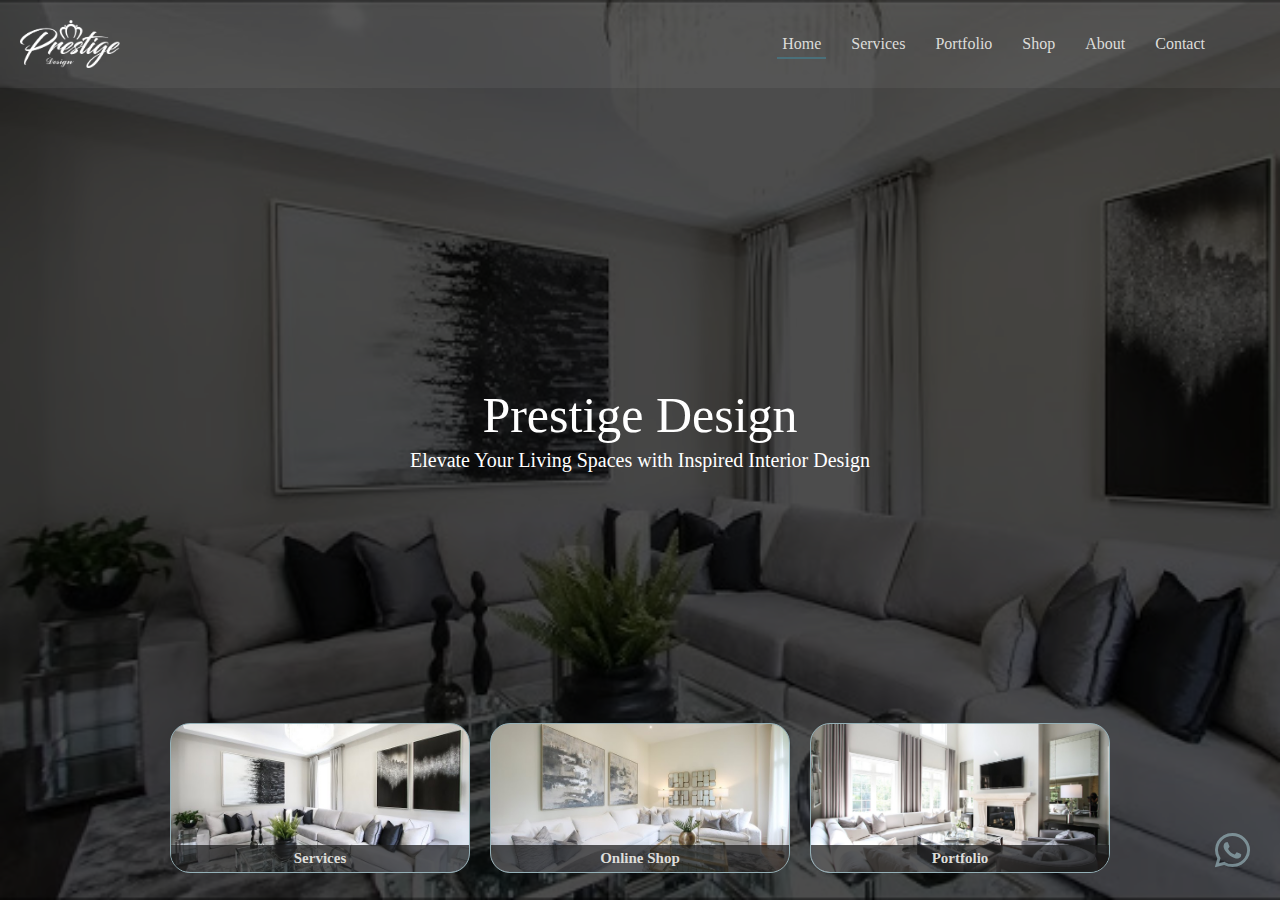
==== commit fbec0cfb: "Update Website" ====
--- a/index.html
+++ b/index.html
@@ -30,15 +30,18 @@
                     <div class="nav-menu">
                         <ul>
                             <li><a href="index.html" id="nav-menu-home" class="selected">Home</a></li>
+                            <li><a href="services.html" id="nav-menu-store">Services</a></li>
+
+
 
                             <li><a href="portfolio.html" id="nav-menu-portfolio">Portfolio</a></li>
+                            <li><a href="shop.html" id="nav-menu-collection">Shop</a></li>
+
 
                             <li><a href="about.html" id="nav-menu-about">About</a></li>
 
 
-                            <li><a href="services.html" id="nav-menu-store">Services</a></li>
 
-                            <li><a href="shop.html" id="nav-menu-collection">Shop</a></li>
 
                             <li><a href="contact.html" id="nav-menu-contact">Contact</a></li>
                         </ul>
@@ -59,12 +62,14 @@
                                 <i class="fa fa-times"></i>
                                 <ul>
                                     <li><a href="index.html" id="nav-menu-home-burger" class="selected">Home</a></li>
+                                    <li><a href="services.html" id="nav-menu-store-burger">Services</a></li>
+
                                     <li><a href="portfolio.html" id="nav-menu-portfolio-burger">Portfolio</a>
+                                    <li><a href="shop.html" id="nav-menu-collection-burger">Shop</a></li>
+
 
                                     <li><a href="about.html" id="nav-menu-about-burger">About</a>
                                     </li>
-                                    <li><a href="services.html" id="nav-menu-store-burger">Services</a></li>
-                                    <li><a href="shop.html" id="nav-menu-collection-burger">Shop</a></li>
                                     <li><a href="contact.html" id="nav-menu-contact-burger">Contact</a></li>
                                 </ul>
                             </div>
--- a/resources/styles/style.css
+++ b/resources/styles/style.css
@@ -7,7 +7,7 @@
 
 body {
   width: 100%;
-  font-family: poppins-regular; }
+  font-family: 'Times New Roman', Times, serif; }
 
 .body .secound-lang {
   direction: rtl;
@@ -40,12 +40,12 @@
 .website-language-english {
   direction: ltr;
   text-align: left;
-  font-family: poppins-regular; }
+  font-family: 'Times New Roman', Times, serif; }
   .website-language-english input,
   .website-language-english textarea,
   .website-language-english button a,
   .website-language-english button {
-    font-family: poppins-regular; }
+    font-family: 'Times New Roman', Times, serif; }
 
 img {
   transition: transform ease-in-out 0.3s; }
@@ -225,11 +225,12 @@
   font-size: 40px;
   z-index: 500;
   color: #94b0b7;
-  transition: 0.3s; }
+  transition: 1s; }
 
 .whatsapp:hover i {
   color: yellowgreen;
-  opacity: 1; }
+  opacity: 1;
+  transform: rotatey(360deg) scale(1.5); }
 
 .header .nav .container .nav-contents .nav-icons .nav-burger-menu .burger-menu,
 .header-index .nav .container .nav-contents .nav-icons .nav-burger-menu .burger-menu,
@@ -377,7 +378,7 @@
           .nav .container .nav-contents .nav-icons i:hover {
             color: #4a707a; }
         .nav .container .nav-contents .nav-icons .languages {
-          display: flex;
+          display: none;
           align-items: center;
           justify-content: center;
           color: #ddddda;
@@ -938,7 +939,7 @@
     z-index: -100;
     height: calc(100vh - 87.84px);
     overflow: hidden;
-    font-family: poppins-regular; }
+    font-family: 'Times New Roman', Times, serif; }
   .header-index .slider .background {
     position: absolute;
     top: 0;
@@ -1444,7 +1445,7 @@
           color: #ddddda;
           font-size: 20px;
           border-radius: 25px;
-          font-size: 20px;
+          font-size: 25px;
           cursor: pointer; }
         .main-portfolio .portfolio .container .collection-filter .offices {
           background: linear-gradient(rgba(0, 0, 0, 0.7), rgba(0, 0, 0, 0.7)), url(../images/hero-1.jpeg);
@@ -2392,6 +2393,8 @@
         max-height: 60px;
         min-width: 100px;
         max-width: 110px; }
+  .main-portfolio .portfolio .container .collection-filter {
+    grid-template-columns: repeat(1, 1fr); }
   .main-portfolio .portfolio .container .portfolio-contents .project .single-project .single-project-image {
     min-width: 100%;
     display: flex;
@@ -2421,6 +2424,8 @@
         max-height: 60px;
         min-width: 100px;
         max-width: 110px; }
+  .main-collection .container .collection-filter {
+    grid-template-columns: repeat(1, 1fr); }
   .main-collection .container .collections .collection-contents .collection .collection-heading {
     width: 100%; }
     .main-collection .container .collections .collection-contents .collection .collection-heading .collection-info {
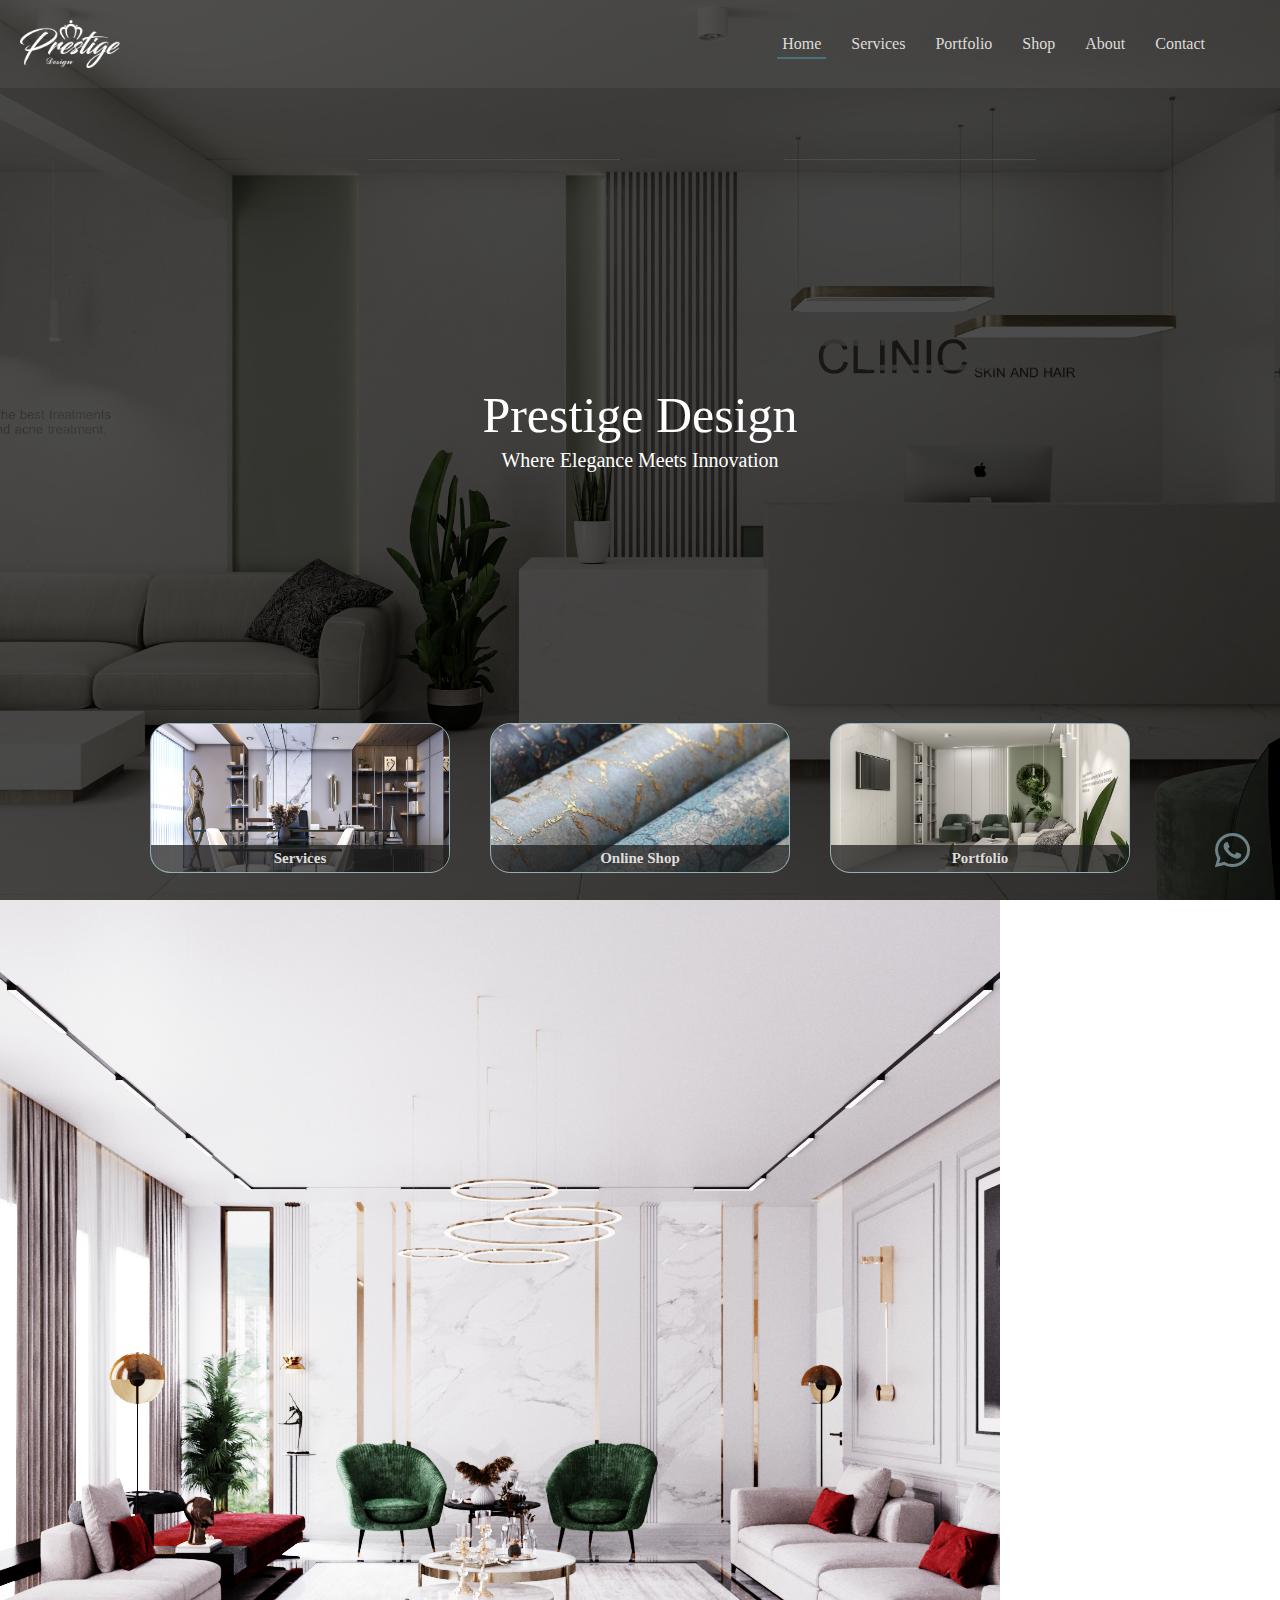
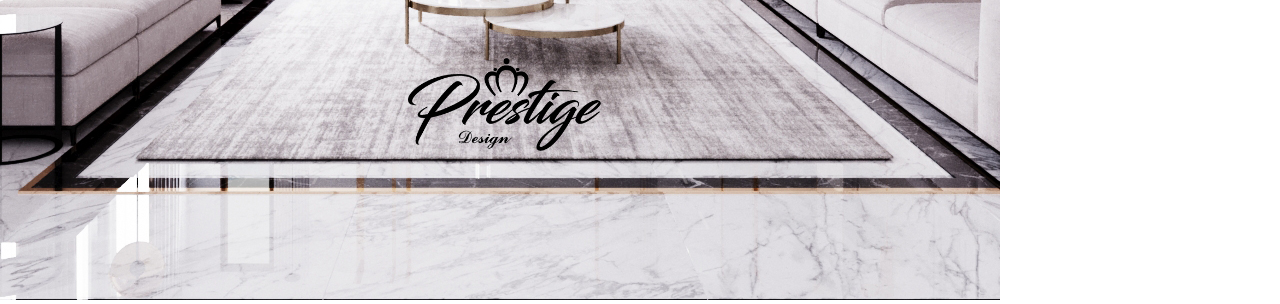
==== commit eae6f541: "Update site" ====
--- a/index.html
+++ b/index.html
@@ -30,9 +30,22 @@
                     <div class="nav-menu">
                         <ul>
                             <li><a href="index.html" id="nav-menu-home" class="selected">Home</a></li>
-                            <li><a href="services.html" id="nav-menu-store">Services</a></li>
-
-
+
+                            <li class="dropdown">
+                                <a href="services.html" id="nav-menu-store">Services</a>
+                                <ul class="services-sub-category">
+                                    <li>
+                                        <a href="services.html#service-one-heading">Commercial design</a>
+                                    </li>
+                                    <li>
+                                        <a href="services.html#service-two-heading">Residential design
+                                        </a>
+                                    </li>
+                                    <li>
+                                        <a href="services.html#service-three-heading">Furnishing Consultation</a>
+                                    </li>
+                                </ul>
+                            </li>
 
                             <li><a href="portfolio.html" id="nav-menu-portfolio">Portfolio</a></li>
                             <li><a href="shop.html" id="nav-menu-collection">Shop</a></li>
@@ -88,21 +101,21 @@
                         <h1>Prestige Design</h1>
                     </span>
                     <div class="collection-filter">
-                        <div class="wallpaper shop-filter">
+                        <div class="sub-services shop-filter">
                             <h3>Services</h3>
                             <a href="services.html" class="category-link"></a>
                         </div>
-                        <div class="decorative shop-filter">
+                        <div class="sub-shop shop-filter">
                             <h3>Online Shop</h3>
                             <a href="shop.html" class="category-link"></a>
                         </div>
-                        <div class="posters shop-filter">
+                        <div class="sub-portfolio shop-filter">
                             <h3>Portfolio</h3>
                             <a href="portfolio.html" class="category-link"></a>
 
                         </div>
                     </div>
-                    <p>Elevate Your Living Spaces with Inspired Interior Design</p>
+                    <p>Where Elegance Meets Innovation</p>
 
                 </div>
             </div>
@@ -110,20 +123,20 @@
                 <div class='overlay'>
                     <span id="slogan-two">Services</span>
                     <div class="collection-filter">
-                        <div class="wallpaper shop-filter">
+                        <div class="sub-commercial shop-filter">
                             <h3>commercial design</h3>
-                            <a href="#" class="category-link"></a>
-
-                        </div>
-                        <div class="decorative shop-filter">
+                            <a href="services.html#service-one-heading" class="category-link"></a>
+
+                        </div>
+                        <div class="sub-residential shop-filter">
                             <h3>residential design</h3>
-                            <a href="#" class="category-link"></a>
-
-
-                        </div>
-                        <div class="posters shop-filter">
+                            <a href="services.html#service-two-heading" class="category-link"></a>
+
+
+                        </div>
+                        <div class="sub-furnishing shop-filter">
                             <h3>furnishing consultation</h3>
-                            <a href="#" class="category-link"></a>
+                            <a href="services.html#service-three-heading" class="category-link"></a>
 
                         </div>
                     </div>
@@ -133,18 +146,18 @@
                 <div class='overlay'>
                     <span id="slogan-three">Online Store</span>
                     <div class="collection-filter">
-                        <div class="wallpaper shop-filter">
+                        <div class="sub-wallpaper shop-filter">
                             <h3>wallpapers</h3>
                             <a href="shop.html" class="category-link"></a>
 
                         </div>
-                        <div class="decorative shop-filter">
+                        <div class="sub-decorative shop-filter">
                             <h3>decoratives</h3>
                             <a href="shop.html" class="category-link"></a>
 
 
                         </div>
-                        <div class="posters shop-filter">
+                        <div class="sub-posters shop-filter">
                             <h3>posters</h3>
                             <a href="shop.html" class="category-link"></a>
 
@@ -156,18 +169,18 @@
                 <div class='overlay'>
                     <span id="slogan-four">Portfolio</span>
                     <div class="collection-filter">
-                        <div class="wallpaper shop-filter">
+                        <div class="sub-commercial-port shop-filter">
                             <h3>Commercial</h3>
                             <a href="portfolio.html" class="category-link"></a>
 
                         </div>
-                        <div class="decorative shop-filter">
+                        <div class="sub-residential-port shop-filter">
                             <h3>Residential</h3>
                             <a href="portfolio.html" class="category-link"></a>
 
 
                         </div>
-                        <div class="posters shop-filter">
+                        <div class="sub-office-port shop-filter">
                             <h3>Office</h3>
                             <a href="portfolio.html" class="category-link"></a>
 
@@ -176,9 +189,9 @@
                 </div>
             </div>
         </section>
-
     </header>
 
+    <img src="resources/images/Portfolio/residential/living-room/living-room1.jpg" alt="">
 
 
     <div class="whatsapp">
--- a/resources/styles/style.css
+++ b/resources/styles/style.css
@@ -365,6 +365,40 @@
               transition: 0.3s; }
               .nav .container .nav-contents .nav-menu ul li a:hover {
                 color: #4a707a; }
+        .nav .container .nav-contents .nav-menu .dropdown {
+          display: flex;
+          flex-direction: column;
+          position: relative; }
+          .nav .container .nav-contents .nav-menu .dropdown .services-sub-category {
+            display: none;
+            min-width: 250px;
+            width: 100%;
+            flex-direction: column;
+            position: absolute;
+            justify-content: start;
+            align-items: start;
+            margin: 0;
+            top: 10px;
+            left: 0;
+            color: #ddddda;
+            padding: 10px 0;
+            padding-top: 30px; }
+            .nav .container .nav-contents .nav-menu .dropdown .services-sub-category li {
+              margin: 0;
+              width: 100%;
+              display: flex;
+              justify-content: start;
+              align-items: center;
+              margin-bottom: 10px;
+              padding: 7px;
+              border-radius: 10px;
+              background: #dadadad0; }
+              .nav .container .nav-contents .nav-menu .dropdown .services-sub-category li a {
+                color: #1e1e1e; }
+                .nav .container .nav-contents .nav-menu .dropdown .services-sub-category li a:hover {
+                  color: #4a707a; }
+        .nav .container .nav-contents .nav-menu .dropdown:hover .services-sub-category {
+          display: flex !important; }
       .nav .container .nav-contents .nav-icons {
         display: flex;
         justify-content: space-between;
@@ -956,13 +990,13 @@
     -o-transition: .5s ease-out;
     transition: .5s ease-out; }
   .header-index .slider .background:nth-of-type(1) {
-    background-image: url("../images/hero-1.jpeg"); }
+    background-image: url("../images/Portfolio/Commercial/Salon-Clinic/Ariana-Clinic/ariana-clinic-6.jpg"); }
   .header-index .slider .background:nth-of-type(2) {
-    background-image: url("../images/hero-2.jpeg"); }
+    background-image: url("../images/Portfolio/Commercial/Salon-Clinic/Ariana-Clinic/ariana-clinic-1.jpg"); }
+  .header-index .slider .background:nth-of-type(4) {
+    background-image: url("../images/Portfolio/Commercial/offices/International-Trading/international-trading-5.jpg"); }
   .header-index .slider .background:nth-of-type(3) {
-    background-image: url("../images/hero-3.jpeg"); }
-  .header-index .slider .background:nth-of-type(4) {
-    background-image: url("../images/hero-2.jpeg"); }
+    background-image: url("../images/hero-wallpaper.jpeg"); }
   .header-index .slider .active {
     opacity: 1;
     z-index: 1; }
@@ -1042,22 +1076,35 @@
       transition: 0.3s; }
     .header-index .collection-filter .shop-filter:hover {
       transform: scale(1.1); }
-    .header-index .collection-filter .wallpaper {
-      background: url(../images/hero-1.jpeg);
-      background-repeat: no-repeat;
-      background-size: cover;
-      background-position: center center; }
-    .header-index .collection-filter .decorative {
-      background: url(../images/hero-2.jpeg);
+    .header-index .collection-filter .sub-services {
+      background: url("../images/Portfolio/Commercial/offices/International-Trading/international-trading-1.jpg"); }
+    .header-index .collection-filter .sub-portfolio {
+      background: url("../images/Portfolio/Commercial/Salon-Clinic/Ariana-Clinic/ariana-clinic-1.jpg"); }
+    .header-index .collection-filter .sub-shop {
+      background: url("../images/hero-wallpaper.jpeg"); }
+    .header-index .collection-filter .sub-residential {
+      background: url("../images/Portfolio/residential/kitchen/kitchen-2.jpg"); }
+    .header-index .collection-filter .sub-furnishing {
+      background: url("../images/Portfolio/Commercial/offices/Luxury-Home/luxury-home-6.jpg"); }
+    .header-index .collection-filter .sub-commercial {
+      background: url("../images/Portfolio/Commercial/shops/car-tuning-showroom/car-tuning-showroom-2.jpg"); }
+    .header-index .collection-filter .sub-office-port {
+      background: url("../images/Portfolio/residential/living-room/living-room1.jpg"); }
+    .header-index .collection-filter .sub-residential-port {
+      background: url("../images/Portfolio/Commercial/offices/Molecules-Company/molecules-company-1.jpg"); }
+    .header-index .collection-filter .sub-commercial-port {
+      background: url("../images/Portfolio/Commercial/Salon-Clinic/Ariana-Clinic/ariana-clinic-6.jpg"); }
+    .header-index .collection-filter .sub-wallpaper {
+      background: url("../images/hero-wallpaper-cat.jpeg"); }
+    .header-index .collection-filter .sub-decorative {
+      background: url("../images/store-5.png"); }
+    .header-index .collection-filter .sub-posters {
+      background: url("../images/poster.jpeg"); }
+    .header-index .collection-filter .shop-filter {
       background-repeat: no-repeat;
       background-size: cover;
       background-position: center center;
       margin: 0 20px; }
-    .header-index .collection-filter .posters {
-      background: url(../images/hero-3.jpeg);
-      background-repeat: no-repeat;
-      background-size: cover;
-      background-position: center center; }
 
 .header-contact {
   width: 100%;
@@ -1282,6 +1329,15 @@
             border: 1px solid #94b0b7; }
             .services .container .services-contents .services-description .single-services:hover .services-icon {
               transform: scale(1.1); }
+          .services .container .services-contents .services-description .single-services:nth-child(1) {
+            background: linear-gradient(rgba(0, 0, 0, 0.9), rgba(0, 0, 0, 0.9)), url("../images/Portfolio/Commercial/Salon-Clinic/Ariana-Clinic/ariana-clinic-6.jpg") no-repeat center center;
+            background-size: cover; }
+          .services .container .services-contents .services-description .single-services:nth-child(2) {
+            background: linear-gradient(rgba(0, 0, 0, 0.9), rgba(0, 0, 0, 0.9)), url("../images/Portfolio/Commercial/Salon-Clinic/Ariana-Clinic/ariana-clinic-1.jpg") no-repeat center center;
+            background-size: cover; }
+          .services .container .services-contents .services-description .single-services:nth-child(3) {
+            background: linear-gradient(rgba(0, 0, 0, 0.9), rgba(0, 0, 0, 0.9)), url("../images/Portfolio/Commercial/offices/International-Trading/international-trading-5.jpg") no-repeat center center;
+            background-size: cover; }
         .services .container .services-contents .services-description p {
           text-align: justify; }
           .services .container .services-contents .services-description p strong {
@@ -1354,7 +1410,7 @@
         align-items: end;
         height: 700px;
         max-height: 700px;
-        background: linear-gradient(rgba(0, 0, 0, 0.6), rgba(0, 0, 0, 0.6)), url(../images/gallery-project-3.jpeg) no-repeat center center;
+        background: linear-gradient(rgba(0, 0, 0, 0.6), rgba(0, 0, 0, 0.6)), url("../images/Portfolio/Commercial/Salon-Clinic/Ariana-Clinic/ariana-clinic-6.jpg") no-repeat center center;
         background-size: cover;
         color: #ddddda; }
         .work .container .work-contents .work-bottom .single-work {
@@ -1445,23 +1501,44 @@
           color: #ddddda;
           font-size: 20px;
           border-radius: 25px;
-          font-size: 25px;
+          font-size: 20px;
           cursor: pointer; }
-        .main-portfolio .portfolio .container .collection-filter .offices {
-          background: linear-gradient(rgba(0, 0, 0, 0.7), rgba(0, 0, 0, 0.7)), url(../images/hero-1.jpeg);
+        .main-portfolio .portfolio .container .collection-filter .commercials {
+          background: linear-gradient(rgba(0, 0, 0, 0.7), rgba(0, 0, 0, 0.7)), url("../images/Portfolio/Commercial/Salon-Clinic/Ariana-Clinic/ariana-clinic-6.jpg");
           background-repeat: no-repeat;
           background-size: cover;
           background-position: center center; }
         .main-portfolio .portfolio .container .collection-filter .residentials {
-          background: linear-gradient(rgba(0, 0, 0, 0.7), rgba(0, 0, 0, 0.7)), url(../images/hero-2.jpeg);
+          background: linear-gradient(rgba(0, 0, 0, 0.7), rgba(0, 0, 0, 0.7)), url("../images/Portfolio/Commercial/Salon-Clinic/Ariana-Clinic/ariana-clinic-1.jpg");
           background-repeat: no-repeat;
           background-size: cover;
           background-position: center center; }
-        .main-portfolio .portfolio .container .collection-filter .commercials {
-          background: linear-gradient(rgba(0, 0, 0, 0.7), rgba(0, 0, 0, 0.7)), url(../images/hero-3.jpeg);
+        .main-portfolio .portfolio .container .collection-filter .offices {
+          background: linear-gradient(rgba(0, 0, 0, 0.7), rgba(0, 0, 0, 0.7)), url("../images/Portfolio/Commercial/offices/International-Trading/international-trading-5.jpg");
           background-repeat: no-repeat;
           background-size: cover;
           background-position: center center; }
+      .main-portfolio .portfolio .container .filter-subcategory {
+        display: none;
+        justify-content: space-around;
+        width: 100%;
+        align-items: center;
+        margin-top: 20px;
+        margin-bottom: 20px; }
+        .main-portfolio .portfolio .container .filter-subcategory > * {
+          display: flex;
+          justify-content: center;
+          align-items: center;
+          border-radius: 15px;
+          text-align: center;
+          height: 80px;
+          width: 150px;
+          min-width: 150px;
+          padding: 20px;
+          margin: 5px;
+          background-color: #ddddda;
+          color: #1e1e1e;
+          cursor: pointer; }
       .main-portfolio .portfolio .container .portfolio-contents {
         width: 100%; }
         .main-portfolio .portfolio .container .portfolio-contents .project {
@@ -1471,6 +1548,7 @@
           align-items: center;
           flex-direction: column; }
           .main-portfolio .portfolio .container .portfolio-contents .project .single-project {
+            width: 100%;
             display: flex;
             padding: 40px;
             box-shadow: rgba(0, 0, 0, 0.1) 0px 1px 3px 0px, rgba(0, 0, 0, 0.06) 0px 1px 2px 0px;
@@ -1507,25 +1585,40 @@
               padding: 0 30px;
               display: flex;
               flex-direction: column;
-              justify-content: start;
+              justify-content: space-between;
               align-items: starts; }
               .main-portfolio .portfolio .container .portfolio-contents .project .single-project .single-project-info a {
                 width: fit-content;
                 display: flex;
                 justify-content: center;
-                align-items: center; }
-              .main-portfolio .portfolio .container .portfolio-contents .project .single-project .single-project-info h2 {
-                font-size: 25px; }
-              .main-portfolio .portfolio .container .portfolio-contents .project .single-project .single-project-info i {
-                font-size: 25px;
-                margin: 10px; }
-              .main-portfolio .portfolio .container .portfolio-contents .project .single-project .single-project-info p {
-                padding: 20px 0;
-                text-align: justify; }
-              .main-portfolio .portfolio .container .portfolio-contents .project .single-project .single-project-info span {
-                color: #1e1e1e;
-                opacity: 80%;
-                margin-top: 10px; }
+                align-items: center;
+                align-self: flex-end;
+                justify-self: flex-end; }
+                .main-portfolio .portfolio .container .portfolio-contents .project .single-project .single-project-info a:hover i {
+                  transform: scale(1.2);
+                  color: #ddddda; }
+                .main-portfolio .portfolio .container .portfolio-contents .project .single-project .single-project-info a i {
+                  transition: 0.3s;
+                  margin: 0 10px; }
+              .main-portfolio .portfolio .container .portfolio-contents .project .single-project .single-project-info div {
+                width: 100%;
+                padding: 0 30px;
+                display: flex;
+                flex-direction: column;
+                justify-content: start;
+                align-items: starts; }
+                .main-portfolio .portfolio .container .portfolio-contents .project .single-project .single-project-info div h2 {
+                  font-size: 25px; }
+                .main-portfolio .portfolio .container .portfolio-contents .project .single-project .single-project-info div i {
+                  font-size: 25px;
+                  margin: 10px; }
+                .main-portfolio .portfolio .container .portfolio-contents .project .single-project .single-project-info div p {
+                  padding: 20px 0;
+                  text-align: justify; }
+                .main-portfolio .portfolio .container .portfolio-contents .project .single-project .single-project-info div span {
+                  color: #1e1e1e;
+                  opacity: 80%;
+                  margin-top: 10px; }
 
 .gallery-popup-portfolio {
   position: fixed;
@@ -1542,12 +1635,22 @@
   align-items: center;
   position: fixed; }
   .gallery-popup-portfolio i {
+    cursor: pointer;
     color: #ddddda;
-    font-size: 40px;
+    font-size: 30px;
     position: absolute;
+    padding: 40px; }
+  .gallery-popup-portfolio .fa-times {
     top: 0;
+    right: 0; }
+  .gallery-popup-portfolio .fa-chevron-left {
+    top: 50%;
+    left: 0;
+    transform: translate(0, -50%); }
+  .gallery-popup-portfolio .fa-chevron-right {
+    top: 50%;
     right: 0;
-    padding: 40px; }
+    transform: translate(0, -50%); }
   .gallery-popup-portfolio img {
     width: 600px;
     object-fit: cover;
@@ -1621,17 +1724,17 @@
     border-radius: 25px;
     cursor: pointer; }
   .main-collection .container .collection-filter .wallpaper {
-    background: linear-gradient(rgba(0, 0, 0, 0.7), rgba(0, 0, 0, 0.7)), url(../images/hero-1.jpeg);
+    background: linear-gradient(rgba(0, 0, 0, 0.7), rgba(0, 0, 0, 0.7)), url("../images/hero-wallpaper.jpeg");
     background-repeat: no-repeat;
     background-size: cover;
     background-position: center center; }
   .main-collection .container .collection-filter .decorative {
-    background: linear-gradient(rgba(0, 0, 0, 0.7), rgba(0, 0, 0, 0.7)), url(../images/hero-2.jpeg);
+    background: linear-gradient(rgba(0, 0, 0, 0.7), rgba(0, 0, 0, 0.7)), url("../images/store-5.png");
     background-repeat: no-repeat;
     background-size: cover;
     background-position: center center; }
   .main-collection .container .collection-filter .posters {
-    background: linear-gradient(rgba(0, 0, 0, 0.7), rgba(0, 0, 0, 0.7)), url(../images/hero-3.jpeg);
+    background: linear-gradient(rgba(0, 0, 0, 0.7), rgba(0, 0, 0, 0.7)), url("../images/poster.jpeg");
     background-repeat: no-repeat;
     background-size: cover;
     background-position: center center; }
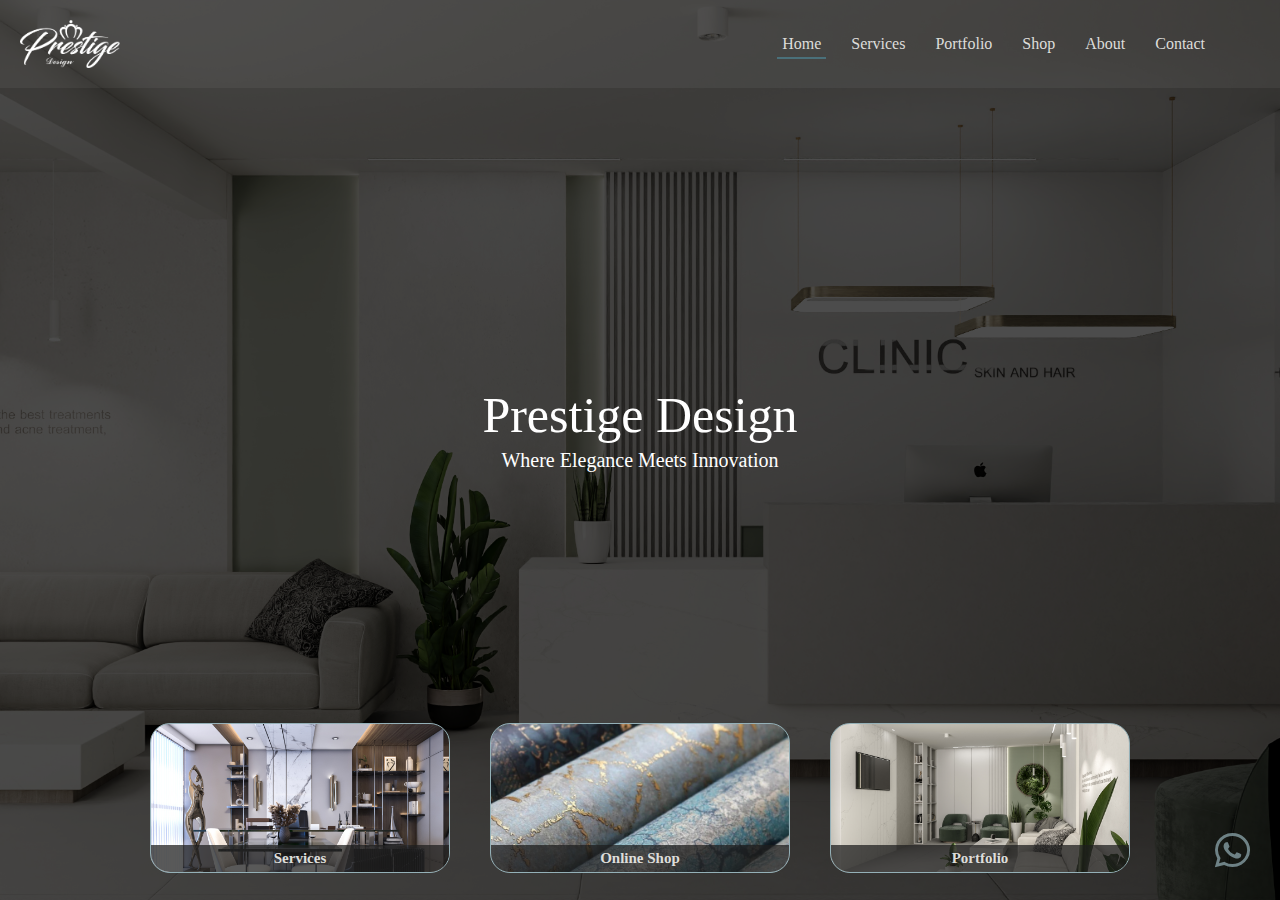
==== commit 85fff918: "Update index.html" ====
--- a/index.html
+++ b/index.html
@@ -190,9 +190,6 @@
             </div>
         </section>
     </header>
-
-    <img src="resources/images/Portfolio/residential/living-room/living-room1.jpg" alt="">
-
 
     <div class="whatsapp">
         <a href="https://wa.me/+96891245348"><i class="fab fa-whatsapp"></i></a>
--- a/resources/styles/style.css
+++ b/resources/styles/style.css
@@ -1311,9 +1311,7 @@
         grid-template-columns: repeat(1, 1fr);
         justify-content: center;
         align-items: center;
-        grid-gap: 80px;
-        padding: 50px;
-        margin-left: 40px; }
+        grid-gap: 80px; }
         .services .container .services-contents .services-description .single-services {
           border: 1px solid #ddddda;
           position: relative;
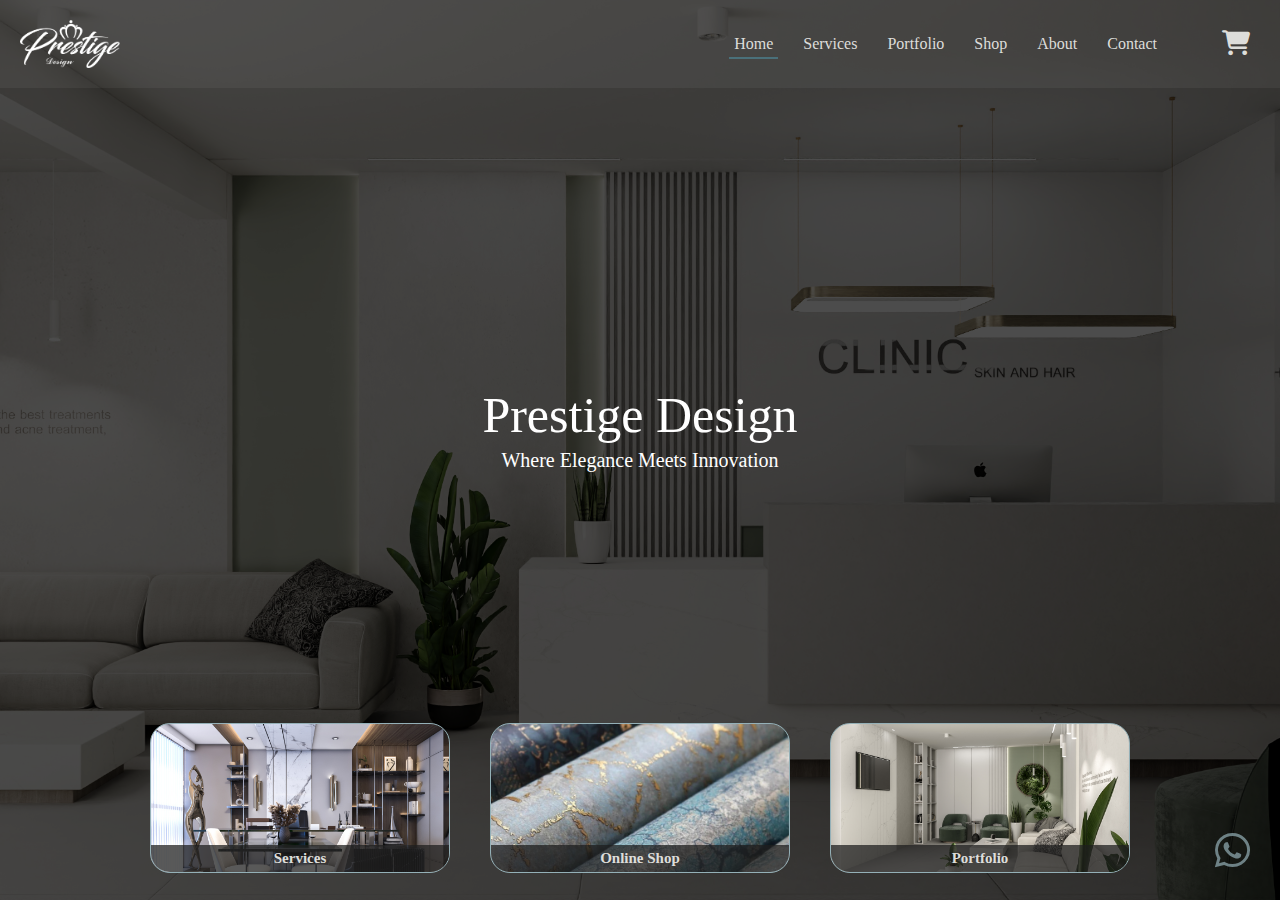
==== commit a68bfdb3: "Add cart" ====
--- a/index.html
+++ b/index.html
@@ -69,6 +69,11 @@
                                 <i class="fa fa-moon"></i>
                                 <i class="fa fa-sun"></i>
                             </div> -->
+                        <div class="nav-cart">
+                            <i class="fa fa-shopping-cart">
+                                <i class="fa fa-info-circle"></i>
+                            </i>
+                        </div>
                         <div class="nav-burger-menu" id="nav-burger-menu">
                             <i class="fa fa-bars"></i>
                             <div class="burger-menu">
@@ -190,6 +195,70 @@
             </div>
         </section>
     </header>
+
+    <main>
+        <!-- notification -->
+        <div class="notification" id="notification">
+        </div>
+
+        <div class="shop-notification">
+            Successfully Added
+        </div>
+        <div class="shop-notification-empty">
+            Shopping Basket is empty
+        </div>
+        <!-- shopping cart -->
+        <div class="shopping-cart">
+            <div class="cart-wrapper">
+                <div class="order-now-popup" id="contact-form-wrapper">
+                    <div class="contact-form">
+                        <span>Please fill below form, we will call you as soon as possible</span>
+                        <form id="contact-form"
+                            action="https://docs.google.com/forms/u/0/d/e/1FAIpQLSebSbKhwKisWt0WlAXNq-HgRUHua50i-xytA-ekNkzjLsTymg/formResponse">
+
+                            <input type="text" name="entry.1419853720" placeholder="Subject" class="form-subject"
+                                autocomplete="off" required id="form-subject">
+
+                            <input type="text" name="entry.812101243" placeholder="Name" class="form-name"
+                                autocomplete="off" required id="form-name">
+
+                            <input type="email" name="entry.898897978" placeholder="Email" class="form-email"
+                                autocomplete="off" required id="form-email">
+
+                            <input type="number" name="entry.108053488" placeholder="Phone number" class="form-number"
+                                autocomplete="off" required id="form-phone">
+
+                            <input type="text" name="entry.899080279" placeholder="Address" class="form-address"
+                                autocomplete="off" required id="form-address">
+
+
+                            <textarea name="entry.1285101246" placeholder="Message" required
+                                id="form-message"></textarea>
+                            <button type="submit" class="button button-dark" id="form-submit">Submit Form</button>
+
+                        </form>
+                        <div class="shopping-row shopping-row-header">
+                            <div>Image</div>
+                            <div>Collection</div>
+                            <div>Design </div>
+                            <div>Color Code</div>
+                            <div>Quantity</div>
+                        </div>
+                    </div>
+                </div>
+                <div class="shopping-row-wrapper">
+                    <!-- <div class="shopping-row shopping-row-header">
+                                    <div>Image</div>
+                                    <div>Collection</div>
+                                    <div>Design </div>
+                                    <div>Color Code</div>
+                                    <div>Quantity</div>
+                                </div> -->
+                </div>
+                <i class="fa fa-times"></i>
+            </div>
+        </div>
+    </main>
 
     <div class="whatsapp">
         <a href="https://wa.me/+96891245348"><i class="fab fa-whatsapp"></i></a>
@@ -203,7 +272,7 @@
     <script src="resources/scripts/header-slider.js"></script>
     <script src="resources/scripts/burger-menu.js"></script>
     <script src="resources/scripts/language-index-2.js"></script>
-
+    <script src="resources/scripts/cart.js"></script>
 </body>
 
 </html>--- a/resources/styles/style.css
+++ b/resources/styles/style.css
@@ -231,6 +231,30 @@
   color: yellowgreen;
   opacity: 1;
   transform: rotatey(360deg) scale(1.5); }
+
+.shop-notification {
+  position: fixed;
+  top: 30px;
+  right: 30px;
+  background-color: #4CAF50;
+  color: #fff;
+  padding: 25px 35px;
+  border-radius: 5px;
+  z-index: 1500;
+  display: none;
+  font-size: 20px; }
+
+.shop-notification-empty {
+  position: fixed;
+  top: 30px;
+  right: 30px;
+  background-color: #e03737;
+  color: #fff;
+  padding: 25px 35px;
+  border-radius: 5px;
+  z-index: 1500;
+  display: none;
+  font-size: 20px; }
 
 .header .nav .container .nav-contents .nav-icons .nav-burger-menu .burger-menu,
 .header-index .nav .container .nav-contents .nav-icons .nav-burger-menu .burger-menu,
@@ -424,6 +448,424 @@
           color: #4a707a; }
         .nav .container .nav-contents .nav-icons .nav-burger-menu {
           display: none; }
+        .nav .container .nav-contents .nav-icons .nav-cart {
+          margin: 10px;
+          position: relative;
+          transition: 0.5s; }
+          .nav .container .nav-contents .nav-icons .nav-cart:hover {
+            transform: scale(1.3); }
+          .nav .container .nav-contents .nav-icons .nav-cart .fa-info-circle {
+            position: absolute;
+            font-size: 15px;
+            color: crimson;
+            right: -8px;
+            top: -8px; }
+
+.notification {
+  position: fixed;
+  top: 30px;
+  right: 30px;
+  background-color: #4CAF50;
+  color: #fff;
+  padding: 25px 35px;
+  border-radius: 5px;
+  z-index: 1500;
+  display: none; }
+
+.shopping-cart {
+  z-index: 200;
+  padding: 30px;
+  color: #ddddda;
+  background: #1e1e1e;
+  position: fixed;
+  top: 0;
+  left: 0;
+  width: 100%;
+  max-height: 100vh;
+  height: 100vh;
+  overflow: auto;
+  display: none;
+  flex-direction: column;
+  align-items: center;
+  padding-top: 70px; }
+  .shopping-cart .cart-wrapper {
+    width: 98%;
+    max-height: 100%;
+    overflow-y: auto;
+    border-radius: 25px;
+    padding-bottom: 10px; }
+    .shopping-cart .cart-wrapper .order-now-popup {
+      width: 100%;
+      display: flex;
+      justify-content: center;
+      align-items: center;
+      background: #1e1e1ed3;
+      padding-top: 40px; }
+      .shopping-cart .cart-wrapper .order-now-popup span {
+        padding: 5px 20px; }
+      .shopping-cart .cart-wrapper .order-now-popup .contact-form {
+        box-shadow: rgba(0, 0, 0, 0.1) 0px 1px 3px 0px, rgba(0, 0, 0, 0.06) 0px 1px 2px 0px;
+        background-color: #4a707a;
+        width: 100%;
+        color: #ddddda;
+        display: flex;
+        align-items: center;
+        justify-content: center;
+        flex-direction: column;
+        border-radius: 20px; }
+        .shopping-cart .cart-wrapper .order-now-popup .contact-form span {
+          padding: 25px 20px; }
+        .shopping-cart .cart-wrapper .order-now-popup .contact-form .shopping-row {
+          width: 100%;
+          min-height: 40px;
+          display: grid;
+          grid-template-columns: repeat(5, 1fr);
+          align-items: center;
+          padding: 10px 10px;
+          text-align: center; }
+          .shopping-cart .cart-wrapper .order-now-popup .contact-form .shopping-row-header {
+            font-weight: bold;
+            background: #ddddda;
+            color: #1e1e1e;
+            padding: 10px 0; }
+        .shopping-cart .cart-wrapper .order-now-popup .contact-form form {
+          display: grid;
+          grid-gap: 10px;
+          grid-template-columns: repeat(2, 1fr);
+          padding: 20px;
+          min-width: 100%;
+          background: #ddddda; }
+          .shopping-cart .cart-wrapper .order-now-popup .contact-form form > * {
+            background: #ddddda;
+            width: 100%;
+            min-height: 45px;
+            padding: 15px;
+            outline: none;
+            border: none;
+            align-items: center;
+            border: 1px solid #1e1e1e34;
+            border-radius: 10px; }
+            .shopping-cart .cart-wrapper .order-now-popup .contact-form form > *:focus {
+              border: 1px solid #4a707a; }
+          .shopping-cart .cart-wrapper .order-now-popup .contact-form form .form-address {
+            grid-column: 1 /-1; }
+          .shopping-cart .cart-wrapper .order-now-popup .contact-form form textarea {
+            grid-column: 1 /-1;
+            resize: none; }
+          .shopping-cart .cart-wrapper .order-now-popup .contact-form form button {
+            margin: 0;
+            background: #4a707a; }
+          .shopping-cart .cart-wrapper .order-now-popup .contact-form form > :last-child {
+            grid-column: 1/-1; }
+        .shopping-cart .cart-wrapper .order-now-popup .contact-form .fa-times {
+          position: absolute;
+          top: 50px;
+          right: 50px;
+          font-size: 30px;
+          color: #ddddda;
+          cursor: pointer; }
+    .shopping-cart .cart-wrapper .shopping-row-wrapper {
+      min-width: 100%;
+      max-width: 100%;
+      border: 2px solid #ddddda;
+      overflow-y: auto; }
+      .shopping-cart .cart-wrapper .shopping-row-wrapper .shopping-row {
+        width: 100%;
+        min-height: 30px;
+        display: grid;
+        grid-template-columns: repeat(5, 1fr);
+        align-items: center;
+        padding: 10px 10px;
+        margin-bottom: 20px;
+        text-align: center;
+        padding-top: 30px; }
+        .shopping-cart .cart-wrapper .shopping-row-wrapper .shopping-row-header {
+          font-weight: bold;
+          background: #ddddda;
+          color: #1e1e1e;
+          padding: 10px 0; }
+        .shopping-cart .cart-wrapper .shopping-row-wrapper .shopping-row-data img {
+          object-position: center;
+          object-fit: cover;
+          width: 75px;
+          height: 75px;
+          border-radius: 20px; }
+        .shopping-cart .cart-wrapper .shopping-row-wrapper .shopping-row-data .shopping-data-input input {
+          height: 35px;
+          width: 40px;
+          padding: 5px;
+          text-align: center;
+          border: none;
+          outline: none;
+          border-radius: 10px;
+          font-size: 20px;
+          background: #ddddda; }
+      .shopping-cart .cart-wrapper .shopping-row-wrapper .fa-trash {
+        color: #ddddda;
+        margin: 0 10px;
+        cursor: pointer;
+        transition: 0.5s; }
+        .shopping-cart .cart-wrapper .shopping-row-wrapper .fa-trash:hover {
+          transform: scale(1.5);
+          color: crimson; }
+    .shopping-cart .cart-wrapper .fa-times {
+      color: #ddddda;
+      font-size: 25px;
+      position: fixed;
+      top: 25px;
+      right: 75px;
+      z-index: 1000;
+      cursor: pointer;
+      transition: 0.5s; }
+      .shopping-cart .cart-wrapper .fa-times:hover {
+        transform: scale(1.5);
+        color: #4a707a; }
+
+.header-contact {
+  width: 100%;
+  height: auto;
+  background: #ddddda;
+  background-size: cover;
+  text-align: center; }
+  .header-contact .nav .container .nav-contents .nav-menu ul li a {
+    color: #1e1e1e; }
+    .header-contact .nav .container .nav-contents .nav-menu ul li a:hover {
+      color: #4a707a; }
+  .header-contact .nav .container .nav-contents .nav-icons i {
+    color: #1e1e1e; }
+    .header-contact .nav .container .nav-contents .nav-icons i:hover {
+      color: #4a707a; }
+  .header-contact .nav .container .nav-contents .nav-icons .languages {
+    color: #1e1e1e; }
+  .header-contact .nav .container .nav-contents .nav-icons .languages:hover {
+    color: #4a707a; }
+  .header-contact .hero {
+    width: 100%;
+    height: 300px;
+    display: flex;
+    justify-content: center;
+    align-items: center;
+    background: linear-gradient(rgba(0, 0, 0, 0.6), rgba(0, 0, 0, 0.6)), url(../images/contact.jpeg) no-repeat center center;
+    background-size: cover;
+    margin-bottom: 30px; }
+    .header-contact .hero .container {
+      max-width: 50%; }
+      .header-contact .hero .container .hero-contents {
+        display: flex;
+        flex-direction: column;
+        justify-content: center;
+        height: 100%;
+        align-items: center;
+        padding-top: 0; }
+        .header-contact .hero .container .hero-contents h1 {
+          font-size: 50px;
+          color: #ddddda;
+          font-weight: bold; }
+
+.main-collection .container .collection-filter {
+  width: 100%;
+  display: grid;
+  padding: 20px;
+  grid-template-columns: repeat(3, 1fr);
+  grid-gap: 20px;
+  justify-content: center;
+  margin-bottom: 40px; }
+  .main-collection .container .collection-filter .shop-filter {
+    width: 100%;
+    min-height: 200px;
+    display: flex;
+    justify-content: center;
+    flex-direction: column;
+    align-items: center;
+    background-color: #4a707a;
+    color: #ddddda;
+    font-size: 20px;
+    border-radius: 25px;
+    cursor: pointer; }
+  .main-collection .container .collection-filter .wallpaper {
+    background: linear-gradient(rgba(0, 0, 0, 0.7), rgba(0, 0, 0, 0.7)), url("../images/hero-wallpaper.jpeg");
+    background-repeat: no-repeat;
+    background-size: cover;
+    background-position: center center; }
+  .main-collection .container .collection-filter .decorative {
+    background: linear-gradient(rgba(0, 0, 0, 0.7), rgba(0, 0, 0, 0.7)), url("../images/store-5.png");
+    background-repeat: no-repeat;
+    background-size: cover;
+    background-position: center center; }
+  .main-collection .container .collection-filter .posters {
+    background: linear-gradient(rgba(0, 0, 0, 0.7), rgba(0, 0, 0, 0.7)), url("../images/poster.jpeg");
+    background-repeat: no-repeat;
+    background-size: cover;
+    background-position: center center; }
+
+.main-collection .container .collections {
+  width: 100%;
+  flex-direction: column;
+  justify-content: center;
+  align-items: center;
+  margin-bottom: 80px; }
+  .main-collection .container .collections .collection-contents {
+    width: 100%; }
+    .main-collection .container .collections .collection-contents .collection {
+      width: 100%;
+      display: flex;
+      justify-content: space-between;
+      box-shadow: rgba(0, 0, 0, 0.1) 0px 1px 3px 0px, rgba(0, 0, 0, 0.06) 0px 1px 2px 0px;
+      padding: 40px;
+      border-radius: 25px; }
+      .main-collection .container .collections .collection-contents .collection .collection-heading {
+        width: 35%;
+        display: flex;
+        flex-direction: column;
+        justify-content: space-between;
+        padding: 0 20px; }
+        .main-collection .container .collections .collection-contents .collection .collection-heading h2 {
+          font-size: 25px;
+          margin-bottom: 15px;
+          padding-top: 20px; }
+        .main-collection .container .collections .collection-contents .collection .collection-heading .collection-info p {
+          font-weight: bold; }
+          .main-collection .container .collections .collection-contents .collection .collection-heading .collection-info p span {
+            color: #4a707a; }
+        .main-collection .container .collections .collection-contents .collection .collection-heading .more-info-cta {
+          display: flex;
+          justify-content: start;
+          align-items: center; }
+          .main-collection .container .collections .collection-contents .collection .collection-heading .more-info-cta .order-now {
+            height: 45px;
+            display: flex;
+            justify-content: center;
+            align-items: center;
+            width: fit-content;
+            margin-top: 15px;
+            padding: 5px 30px;
+            background: #1e1e1e;
+            color: #ddddda;
+            border-radius: 50px;
+            padding: 10px 30px;
+            cursor: pointer; }
+            .main-collection .container .collections .collection-contents .collection .collection-heading .more-info-cta .order-now i {
+              padding: 5px;
+              color: #ddddda; }
+          .main-collection .container .collections .collection-contents .collection .collection-heading .more-info-cta .collection-more-info {
+            height: 45px;
+            display: flex;
+            justify-content: center;
+            align-items: center;
+            width: fit-content;
+            margin-top: 15px;
+            padding: 5px 30px;
+            background: #1e1e1e;
+            color: #ddddda;
+            border-radius: 50px; }
+            .main-collection .container .collections .collection-contents .collection .collection-heading .more-info-cta .collection-more-info i {
+              color: #ddddda;
+              padding: 10px 5px;
+              font-size: 18px; }
+              .main-collection .container .collections .collection-contents .collection .collection-heading .more-info-cta .collection-more-info i:nth-child(2) {
+                display: none; }
+      .main-collection .container .collections .collection-contents .collection .collection-gallery {
+        width: 65%; }
+        .main-collection .container .collections .collection-contents .collection .collection-gallery .slider-up {
+          width: 100%;
+          height: 350px;
+          min-height: 300px;
+          overflow: hidden; }
+          .main-collection .container .collections .collection-contents .collection .collection-gallery .slider-up .slider-container {
+            height: 100%;
+            width: 100%;
+            white-space: nowrap; }
+            .main-collection .container .collections .collection-contents .collection .collection-gallery .slider-up .slider-container .gallery-image-wrapper {
+              width: 100%;
+              object-fit: cover; }
+              .main-collection .container .collections .collection-contents .collection .collection-gallery .slider-up .slider-container .gallery-image-wrapper .slider-item {
+                display: block;
+                height: 350px;
+                width: 100%;
+                object-fit: cover; }
+        .main-collection .container .collections .collection-contents .collection .collection-gallery .slider-down {
+          display: flex;
+          align-items: center;
+          margin-top: 10px;
+          height: 120px;
+          min-height: 100px;
+          overflow-x: auto; }
+          .main-collection .container .collections .collection-contents .collection .collection-gallery .slider-down .collection-single {
+            display: flex;
+            justify-content: center;
+            align-items: center;
+            flex-direction: column;
+            min-width: 160px;
+            width: 160px;
+            height: 100%;
+            margin-right: 10px;
+            background: pink;
+            position: relative;
+            cursor: pointer; }
+            .main-collection .container .collections .collection-contents .collection .collection-gallery .slider-down .collection-single img {
+              width: 100%;
+              height: 100%;
+              object-position: center;
+              object-fit: cover; }
+            .main-collection .container .collections .collection-contents .collection .collection-gallery .slider-down .collection-single > div {
+              width: 100%;
+              height: 35px;
+              position: absolute;
+              top: 100%;
+              left: 50%;
+              transform: translate(-50%, -100%);
+              color: #ddddda;
+              background: #1e1e1eb5; }
+            .main-collection .container .collections .collection-contents .collection .collection-gallery .slider-down .collection-single span {
+              display: flex;
+              justify-content: center;
+              align-items: end;
+              width: 100%;
+              position: absolute;
+              top: 0%;
+              left: 0%;
+              bottom: 0;
+              right: 0;
+              z-index: 100;
+              color: #ddddda;
+              padding: 5px 0; }
+    .main-collection .container .collections .collection-contents .collection-details {
+      box-shadow: rgba(0, 0, 0, 0.1) 0px 1px 3px 0px, rgba(0, 0, 0, 0.06) 0px 1px 2px 0px;
+      margin-bottom: 80px; }
+      .main-collection .container .collections .collection-contents .collection-details .slider-color-ways {
+        display: flex;
+        margin-top: 10px;
+        min-height: 100px;
+        overflow-x: auto; }
+        .main-collection .container .collections .collection-contents .collection-details .slider-color-ways .slider-color-ways-details {
+          display: flex;
+          position: relative; }
+          .main-collection .container .collections .collection-contents .collection-details .slider-color-ways .slider-color-ways-details div {
+            display: flex;
+            justify-content: space-between;
+            align-items: center;
+            position: absolute;
+            left: 50%;
+            top: 100%;
+            transform: translate(-50%, -140%);
+            width: 100%;
+            max-width: 150px;
+            background: #1e1e1ec5;
+            color: #ddddda;
+            padding: 0 10px; }
+            .main-collection .container .collections .collection-contents .collection-details .slider-color-ways .slider-color-ways-details div i {
+              padding: 10px 0;
+              color: #ddddda;
+              cursor: pointer; }
+          .main-collection .container .collections .collection-contents .collection-details .slider-color-ways .slider-color-ways-details img {
+            display: block;
+            width: 100%;
+            max-width: 150px;
+            min-width: 150px;
+            height: 150px;
+            object-fit: cover;
+            object-position: center;
+            margin: 10px; }
 
 .header {
   width: 100%;
@@ -1660,318 +2102,6 @@
     transition: 0.5s;
     border-radius: 25px; }
 
-.header-contact {
-  width: 100%;
-  height: auto;
-  background: #ddddda;
-  background-size: cover;
-  text-align: center; }
-  .header-contact .nav .container .nav-contents .nav-menu ul li a {
-    color: #1e1e1e; }
-    .header-contact .nav .container .nav-contents .nav-menu ul li a:hover {
-      color: #4a707a; }
-  .header-contact .nav .container .nav-contents .nav-icons i {
-    color: #1e1e1e; }
-    .header-contact .nav .container .nav-contents .nav-icons i:hover {
-      color: #4a707a; }
-  .header-contact .nav .container .nav-contents .nav-icons .languages {
-    color: #1e1e1e; }
-  .header-contact .nav .container .nav-contents .nav-icons .languages:hover {
-    color: #4a707a; }
-  .header-contact .hero {
-    width: 100%;
-    height: 300px;
-    display: flex;
-    justify-content: center;
-    align-items: center;
-    background: linear-gradient(rgba(0, 0, 0, 0.6), rgba(0, 0, 0, 0.6)), url(../images/contact.jpeg) no-repeat center center;
-    background-size: cover;
-    margin-bottom: 30px; }
-    .header-contact .hero .container {
-      max-width: 50%; }
-      .header-contact .hero .container .hero-contents {
-        display: flex;
-        flex-direction: column;
-        justify-content: center;
-        height: 100%;
-        align-items: center;
-        padding-top: 0; }
-        .header-contact .hero .container .hero-contents h1 {
-          font-size: 50px;
-          color: #ddddda;
-          font-weight: bold; }
-
-.main-collection .container .collection-filter {
-  width: 100%;
-  display: grid;
-  padding: 20px;
-  grid-template-columns: repeat(3, 1fr);
-  grid-gap: 20px;
-  justify-content: center;
-  margin-bottom: 40px; }
-  .main-collection .container .collection-filter .shop-filter {
-    width: 100%;
-    min-height: 200px;
-    display: flex;
-    justify-content: center;
-    flex-direction: column;
-    align-items: center;
-    background-color: #4a707a;
-    color: #ddddda;
-    font-size: 20px;
-    border-radius: 25px;
-    cursor: pointer; }
-  .main-collection .container .collection-filter .wallpaper {
-    background: linear-gradient(rgba(0, 0, 0, 0.7), rgba(0, 0, 0, 0.7)), url("../images/hero-wallpaper.jpeg");
-    background-repeat: no-repeat;
-    background-size: cover;
-    background-position: center center; }
-  .main-collection .container .collection-filter .decorative {
-    background: linear-gradient(rgba(0, 0, 0, 0.7), rgba(0, 0, 0, 0.7)), url("../images/store-5.png");
-    background-repeat: no-repeat;
-    background-size: cover;
-    background-position: center center; }
-  .main-collection .container .collection-filter .posters {
-    background: linear-gradient(rgba(0, 0, 0, 0.7), rgba(0, 0, 0, 0.7)), url("../images/poster.jpeg");
-    background-repeat: no-repeat;
-    background-size: cover;
-    background-position: center center; }
-
-.main-collection .container .collections {
-  width: 100%;
-  flex-direction: column;
-  justify-content: center;
-  align-items: center;
-  margin-bottom: 80px; }
-  .main-collection .container .collections .collection-contents {
-    width: 100%; }
-    .main-collection .container .collections .collection-contents .collection {
-      width: 100%;
-      display: flex;
-      justify-content: space-between;
-      box-shadow: rgba(0, 0, 0, 0.1) 0px 1px 3px 0px, rgba(0, 0, 0, 0.06) 0px 1px 2px 0px;
-      padding: 40px;
-      border-radius: 25px; }
-      .main-collection .container .collections .collection-contents .collection .collection-heading {
-        width: 35%;
-        display: flex;
-        flex-direction: column;
-        justify-content: space-between;
-        padding: 0 20px; }
-        .main-collection .container .collections .collection-contents .collection .collection-heading h2 {
-          font-size: 25px;
-          margin-bottom: 15px;
-          padding-top: 20px; }
-        .main-collection .container .collections .collection-contents .collection .collection-heading .collection-info p {
-          font-weight: bold; }
-          .main-collection .container .collections .collection-contents .collection .collection-heading .collection-info p span {
-            color: #4a707a; }
-        .main-collection .container .collections .collection-contents .collection .collection-heading .more-info-cta {
-          display: flex;
-          justify-content: space-around;
-          align-items: center; }
-          .main-collection .container .collections .collection-contents .collection .collection-heading .more-info-cta .order-now {
-            height: 45px;
-            display: flex;
-            justify-content: center;
-            align-items: center;
-            width: fit-content;
-            margin-top: 15px;
-            padding: 5px 30px;
-            background: #1e1e1e;
-            color: #ddddda;
-            border-radius: 50px;
-            padding: 10px 30px;
-            cursor: pointer; }
-            .main-collection .container .collections .collection-contents .collection .collection-heading .more-info-cta .order-now i {
-              padding: 5px;
-              color: #ddddda; }
-          .main-collection .container .collections .collection-contents .collection .collection-heading .more-info-cta .collection-more-info {
-            height: 45px;
-            display: flex;
-            justify-content: center;
-            align-items: center;
-            width: fit-content;
-            margin-top: 15px;
-            padding: 5px 30px;
-            background: #1e1e1e;
-            color: #ddddda;
-            border-radius: 50px; }
-            .main-collection .container .collections .collection-contents .collection .collection-heading .more-info-cta .collection-more-info i {
-              color: #ddddda;
-              padding: 10px 5px;
-              font-size: 18px; }
-              .main-collection .container .collections .collection-contents .collection .collection-heading .more-info-cta .collection-more-info i:nth-child(2) {
-                display: none; }
-      .main-collection .container .collections .collection-contents .collection .collection-gallery {
-        width: 65%; }
-        .main-collection .container .collections .collection-contents .collection .collection-gallery .slider-up {
-          width: 100%;
-          height: 350px;
-          min-height: 300px;
-          overflow: hidden; }
-          .main-collection .container .collections .collection-contents .collection .collection-gallery .slider-up .slider-container {
-            height: 100%;
-            width: 100%;
-            white-space: nowrap; }
-            .main-collection .container .collections .collection-contents .collection .collection-gallery .slider-up .slider-container .gallery-image-wrapper {
-              width: 100%;
-              object-fit: cover; }
-              .main-collection .container .collections .collection-contents .collection .collection-gallery .slider-up .slider-container .gallery-image-wrapper .slider-item {
-                display: block;
-                height: 350px;
-                width: 100%;
-                object-fit: cover; }
-        .main-collection .container .collections .collection-contents .collection .collection-gallery .slider-down {
-          display: flex;
-          align-items: center;
-          margin-top: 10px;
-          height: 120px;
-          min-height: 100px;
-          overflow-x: auto; }
-          .main-collection .container .collections .collection-contents .collection .collection-gallery .slider-down .collection-single {
-            display: flex;
-            justify-content: center;
-            align-items: center;
-            flex-direction: column;
-            min-width: 160px;
-            width: 160px;
-            height: 100%;
-            margin-right: 10px;
-            background: pink;
-            position: relative;
-            cursor: pointer; }
-            .main-collection .container .collections .collection-contents .collection .collection-gallery .slider-down .collection-single img {
-              width: 100%;
-              height: 100%;
-              object-position: center;
-              object-fit: cover; }
-            .main-collection .container .collections .collection-contents .collection .collection-gallery .slider-down .collection-single > div {
-              width: 100%;
-              height: 35px;
-              position: absolute;
-              top: 100%;
-              left: 50%;
-              transform: translate(-50%, -100%);
-              color: #ddddda;
-              background: #1e1e1eb5; }
-            .main-collection .container .collections .collection-contents .collection .collection-gallery .slider-down .collection-single span {
-              display: flex;
-              justify-content: center;
-              align-items: end;
-              width: 100%;
-              position: absolute;
-              top: 0%;
-              left: 0%;
-              bottom: 0;
-              right: 0;
-              z-index: 100;
-              color: #ddddda;
-              padding: 5px 0; }
-    .main-collection .container .collections .collection-contents .collection-details {
-      box-shadow: rgba(0, 0, 0, 0.1) 0px 1px 3px 0px, rgba(0, 0, 0, 0.06) 0px 1px 2px 0px;
-      margin-bottom: 80px; }
-      .main-collection .container .collections .collection-contents .collection-details .slider-color-ways {
-        display: flex;
-        margin-top: 10px;
-        min-height: 100px;
-        overflow-x: auto; }
-        .main-collection .container .collections .collection-contents .collection-details .slider-color-ways .slider-color-ways-details {
-          display: flex;
-          position: relative; }
-          .main-collection .container .collections .collection-contents .collection-details .slider-color-ways .slider-color-ways-details span {
-            display: flex;
-            justify-content: center;
-            align-items: center;
-            position: absolute;
-            left: 50%;
-            top: 100%;
-            transform: translate(-50%, -140%);
-            width: 100%;
-            max-width: 150px;
-            background: #1e1e1ec5;
-            color: #ddddda; }
-          .main-collection .container .collections .collection-contents .collection-details .slider-color-ways .slider-color-ways-details img {
-            display: block;
-            width: 100%;
-            max-width: 150px;
-            min-width: 150px;
-            height: 150px;
-            object-fit: cover;
-            object-position: center;
-            margin: 10px; }
-
-.main-collection .order-now-popup {
-  width: 100%;
-  position: fixed;
-  display: none;
-  justify-content: center;
-  align-items: center;
-  left: 0;
-  top: 0;
-  bottom: 0;
-  right: 0;
-  background: #1e1e1ed3;
-  z-index: 1000;
-  overflow: auto; }
-  .main-collection .order-now-popup span {
-    padding: 5px 20px; }
-  .main-collection .order-now-popup .contact-form {
-    box-shadow: rgba(0, 0, 0, 0.1) 0px 1px 3px 0px, rgba(0, 0, 0, 0.06) 0px 1px 2px 0px;
-    background-color: #fff;
-    width: 50%;
-    display: flex;
-    align-items: center;
-    justify-content: center;
-    padding-top: 25px;
-    flex-direction: column;
-    border-radius: 20px; }
-    .main-collection .order-now-popup .contact-form form {
-      display: grid;
-      grid-gap: 10px;
-      grid-template-columns: repeat(2, 1fr);
-      padding: 20px;
-      width: 100%; }
-      .main-collection .order-now-popup .contact-form form > * {
-        width: 100%;
-        min-height: 45px;
-        padding: 15px;
-        outline: none;
-        border: none;
-        align-items: center;
-        border: 1px solid #1e1e1e34;
-        border-radius: 10px; }
-        .main-collection .order-now-popup .contact-form form > *:focus {
-          border: 1px solid #4a707a; }
-      .main-collection .order-now-popup .contact-form form .form-address {
-        grid-column: 1 /-1; }
-      .main-collection .order-now-popup .contact-form form textarea {
-        min-height: 200px;
-        grid-column: 1 /-1;
-        resize: none; }
-      .main-collection .order-now-popup .contact-form form button {
-        margin: 0; }
-      .main-collection .order-now-popup .contact-form form > :last-child {
-        grid-column: 1/-1; }
-    .main-collection .order-now-popup .contact-form .fa-times {
-      position: absolute;
-      top: 50px;
-      right: 50px;
-      font-size: 30px;
-      color: #ddddda;
-      cursor: pointer; }
-
-.main-collection .notification {
-  position: fixed;
-  top: 30px;
-  right: 30px;
-  background-color: #4CAF50;
-  color: #fff;
-  padding: 25px 35px;
-  border-radius: 5px;
-  z-index: 1500;
-  display: none; }
-
 .header-about {
   width: 100%;
   background: #1e1e1e;
